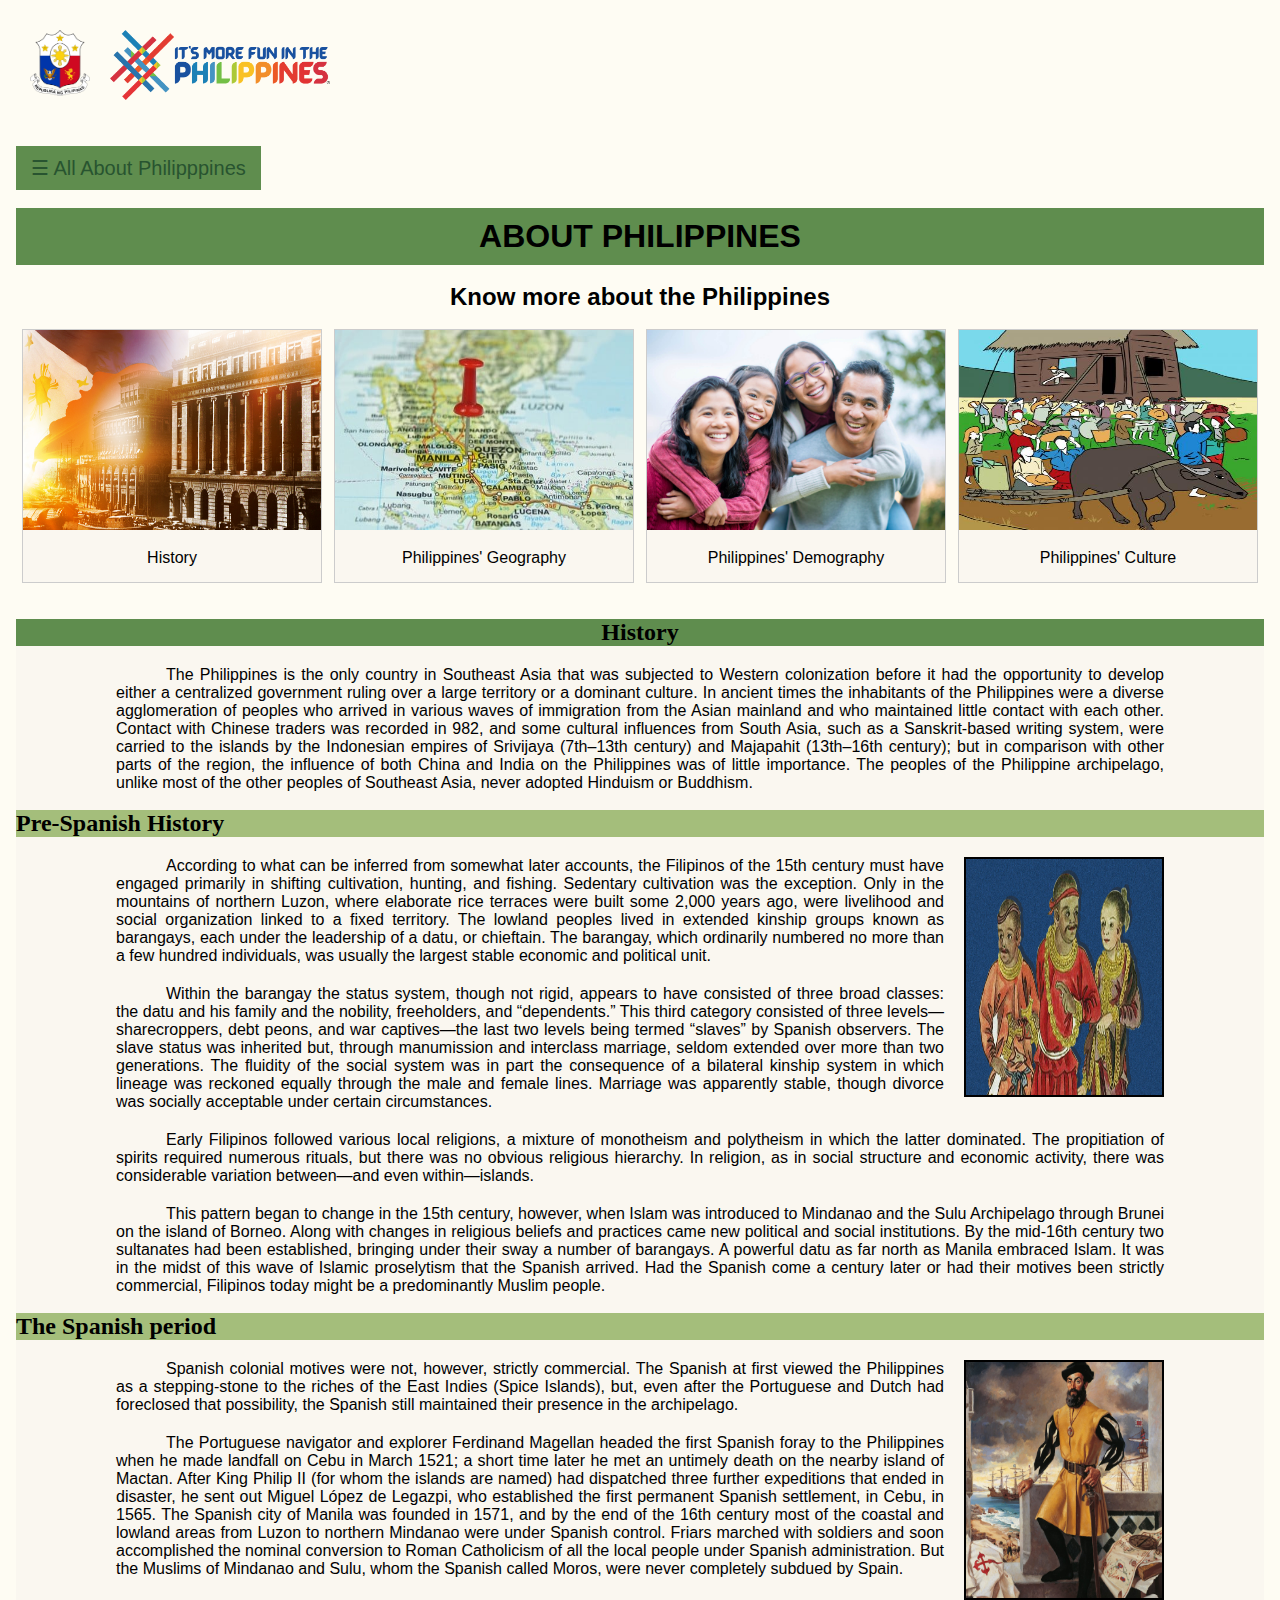
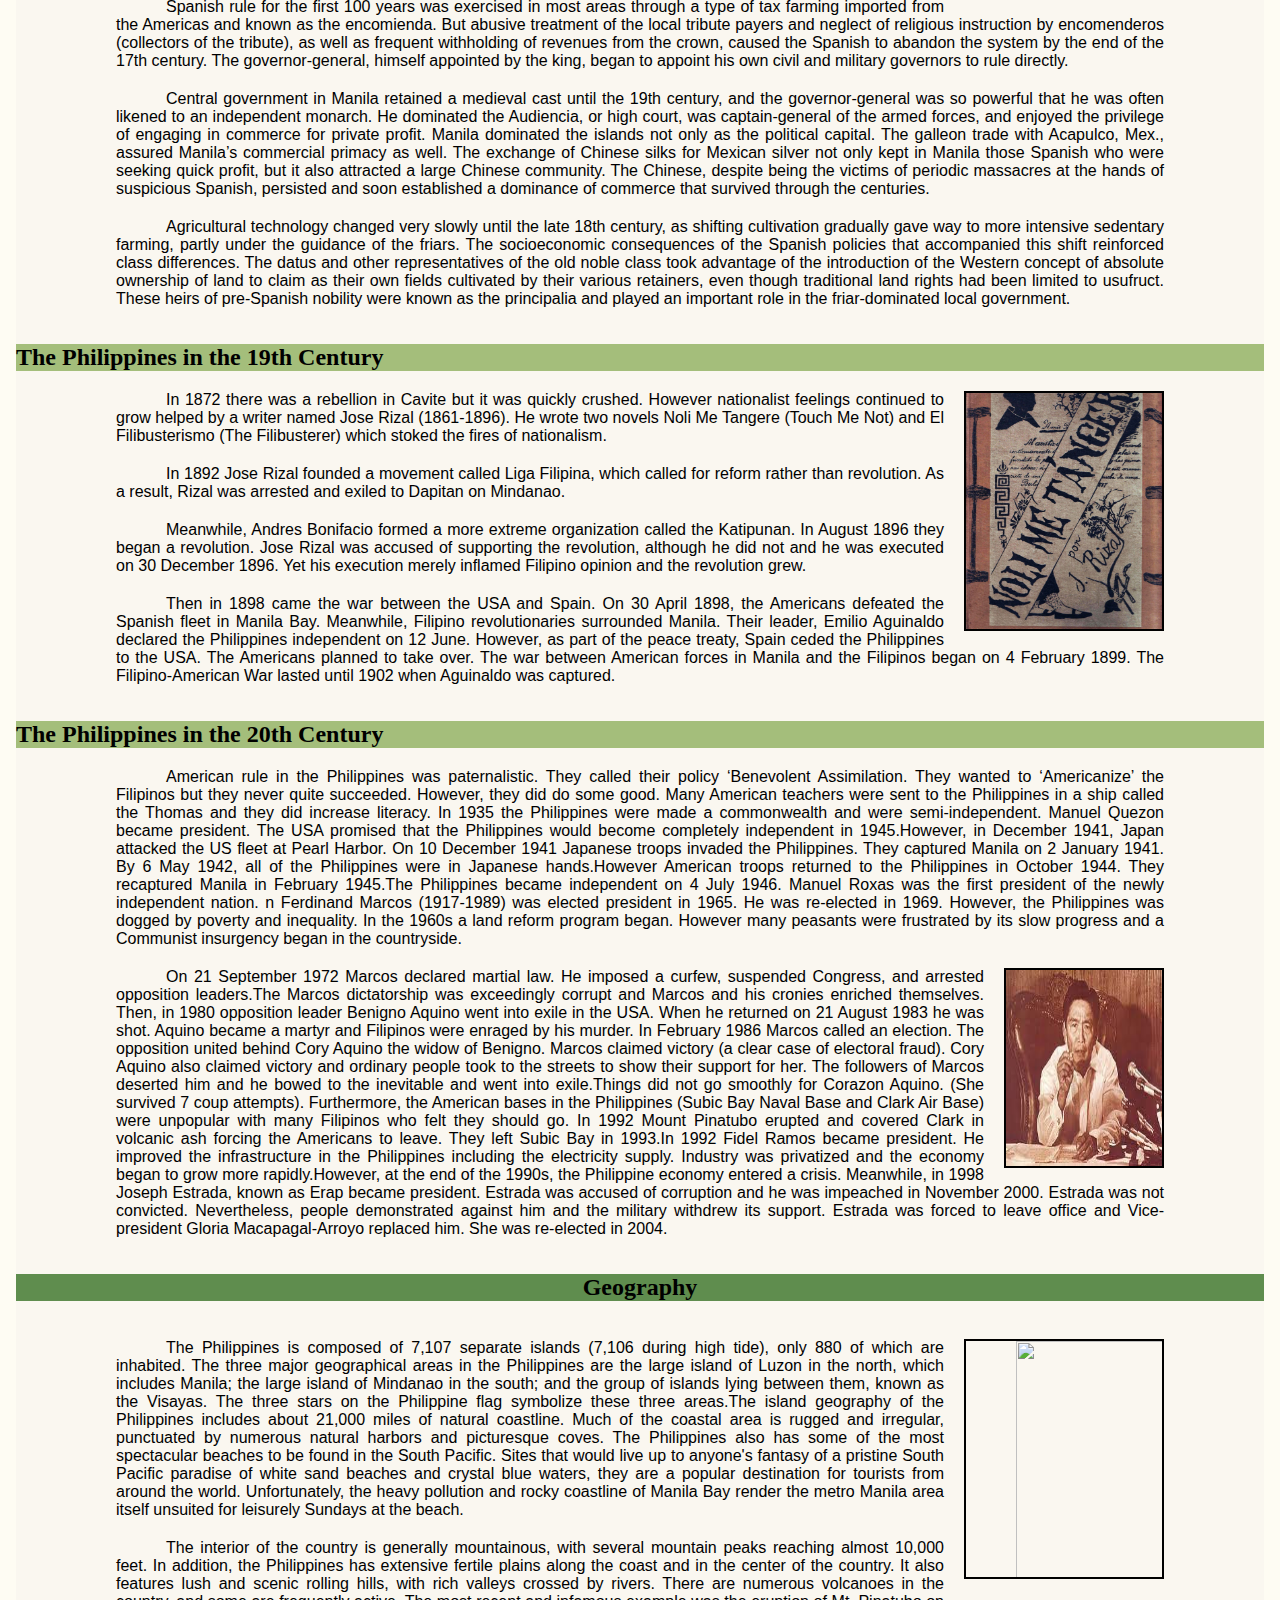
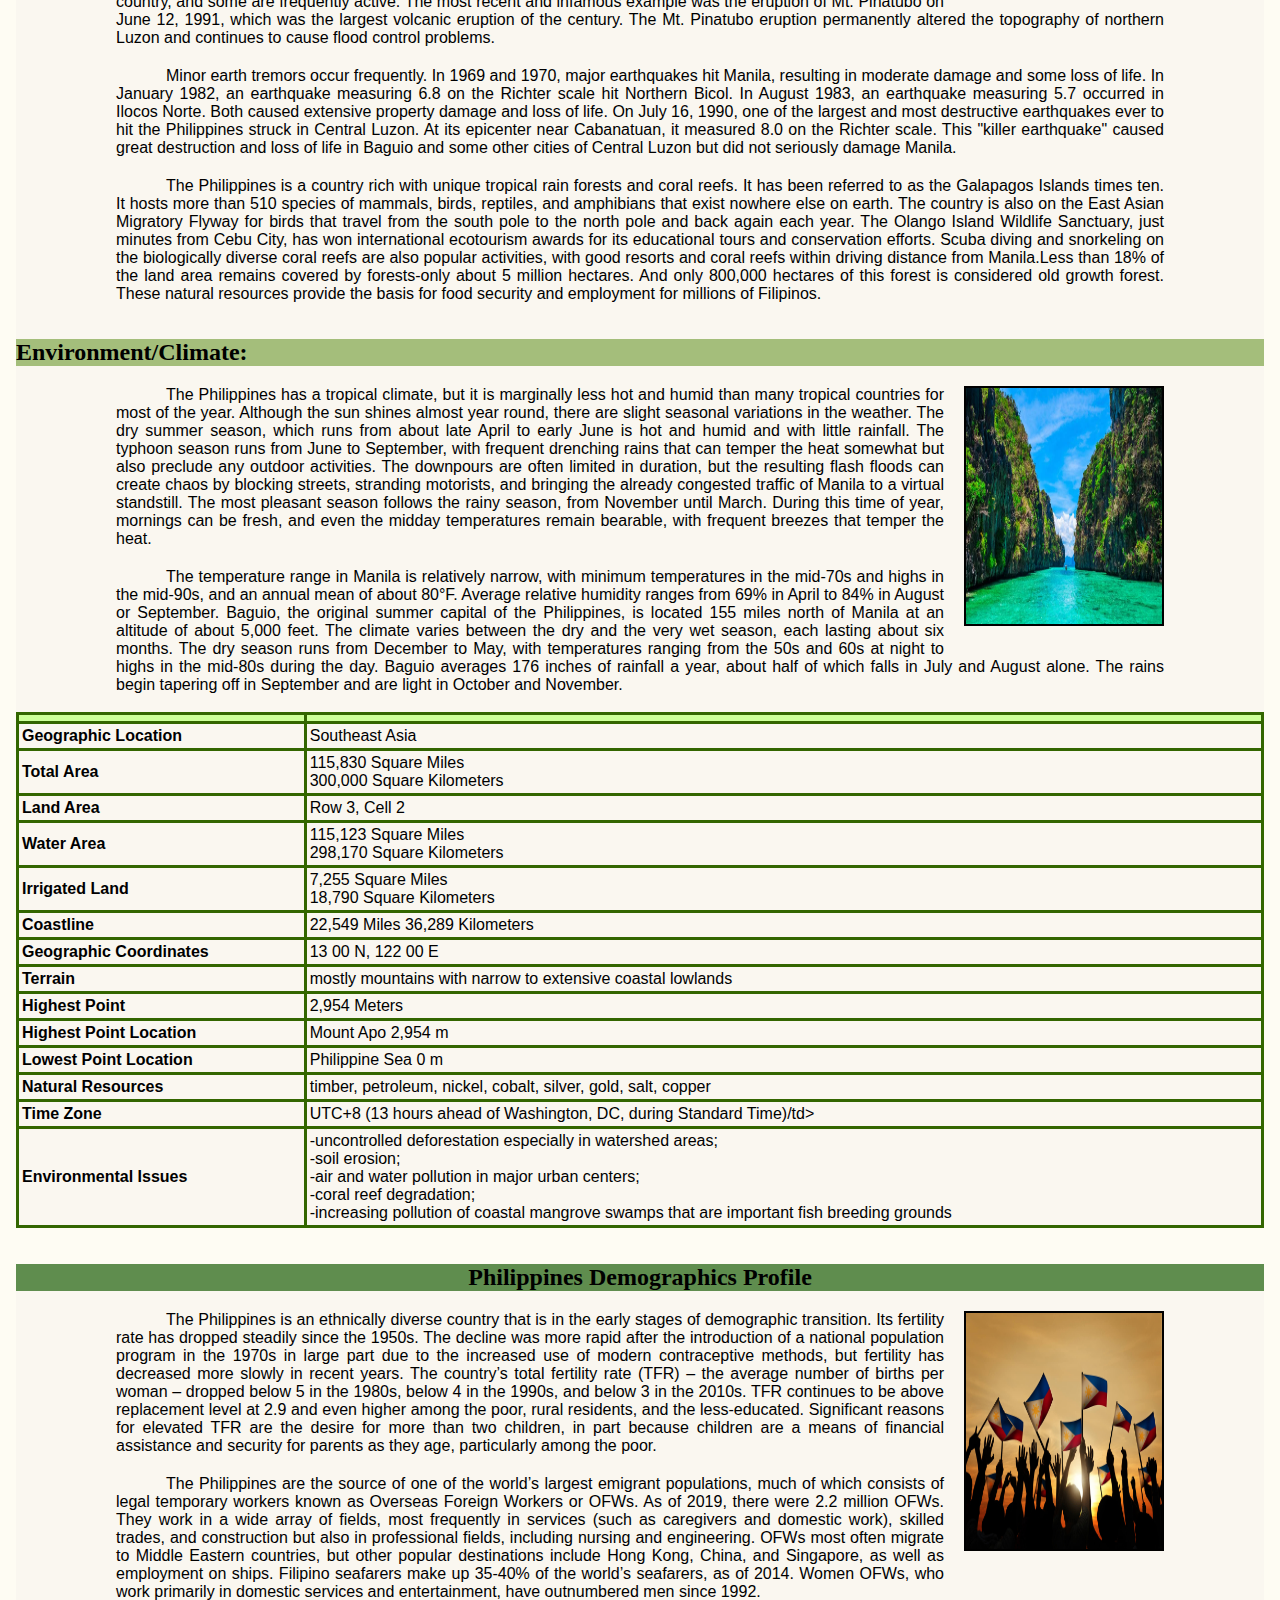
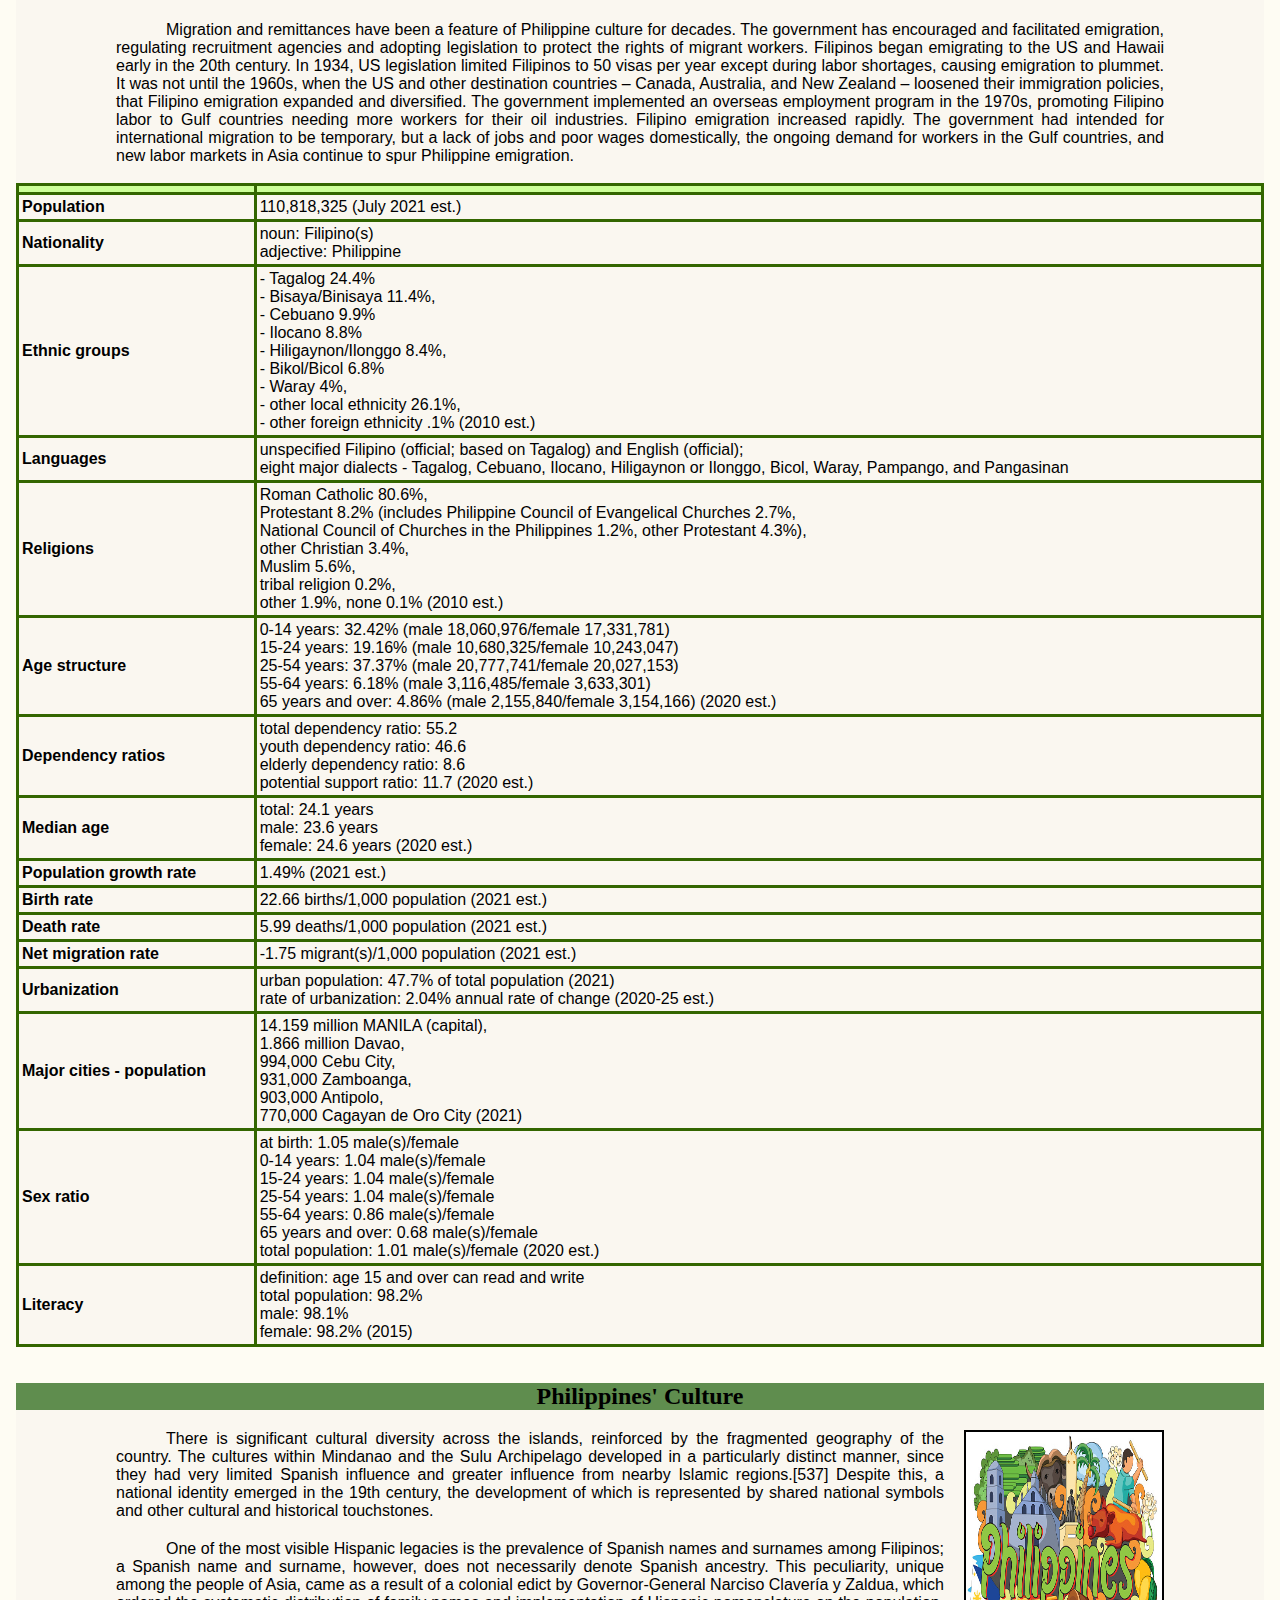
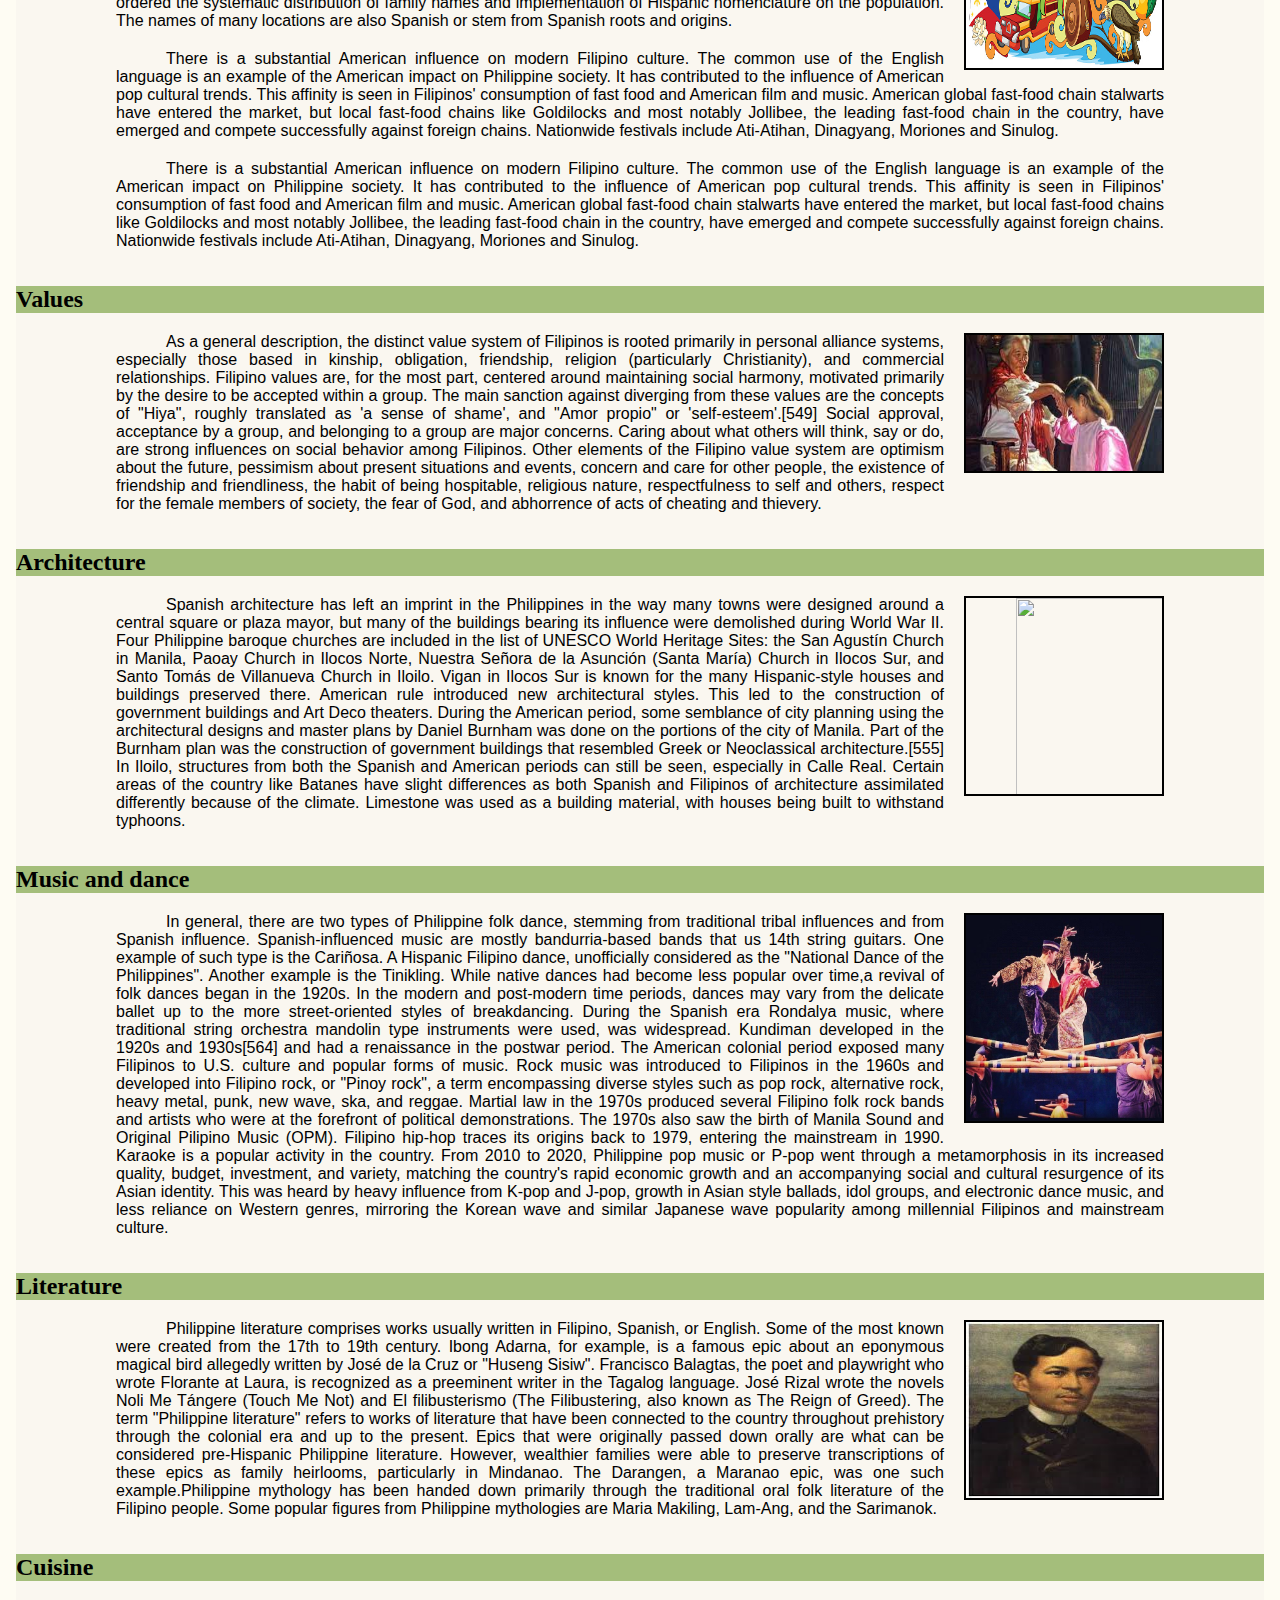
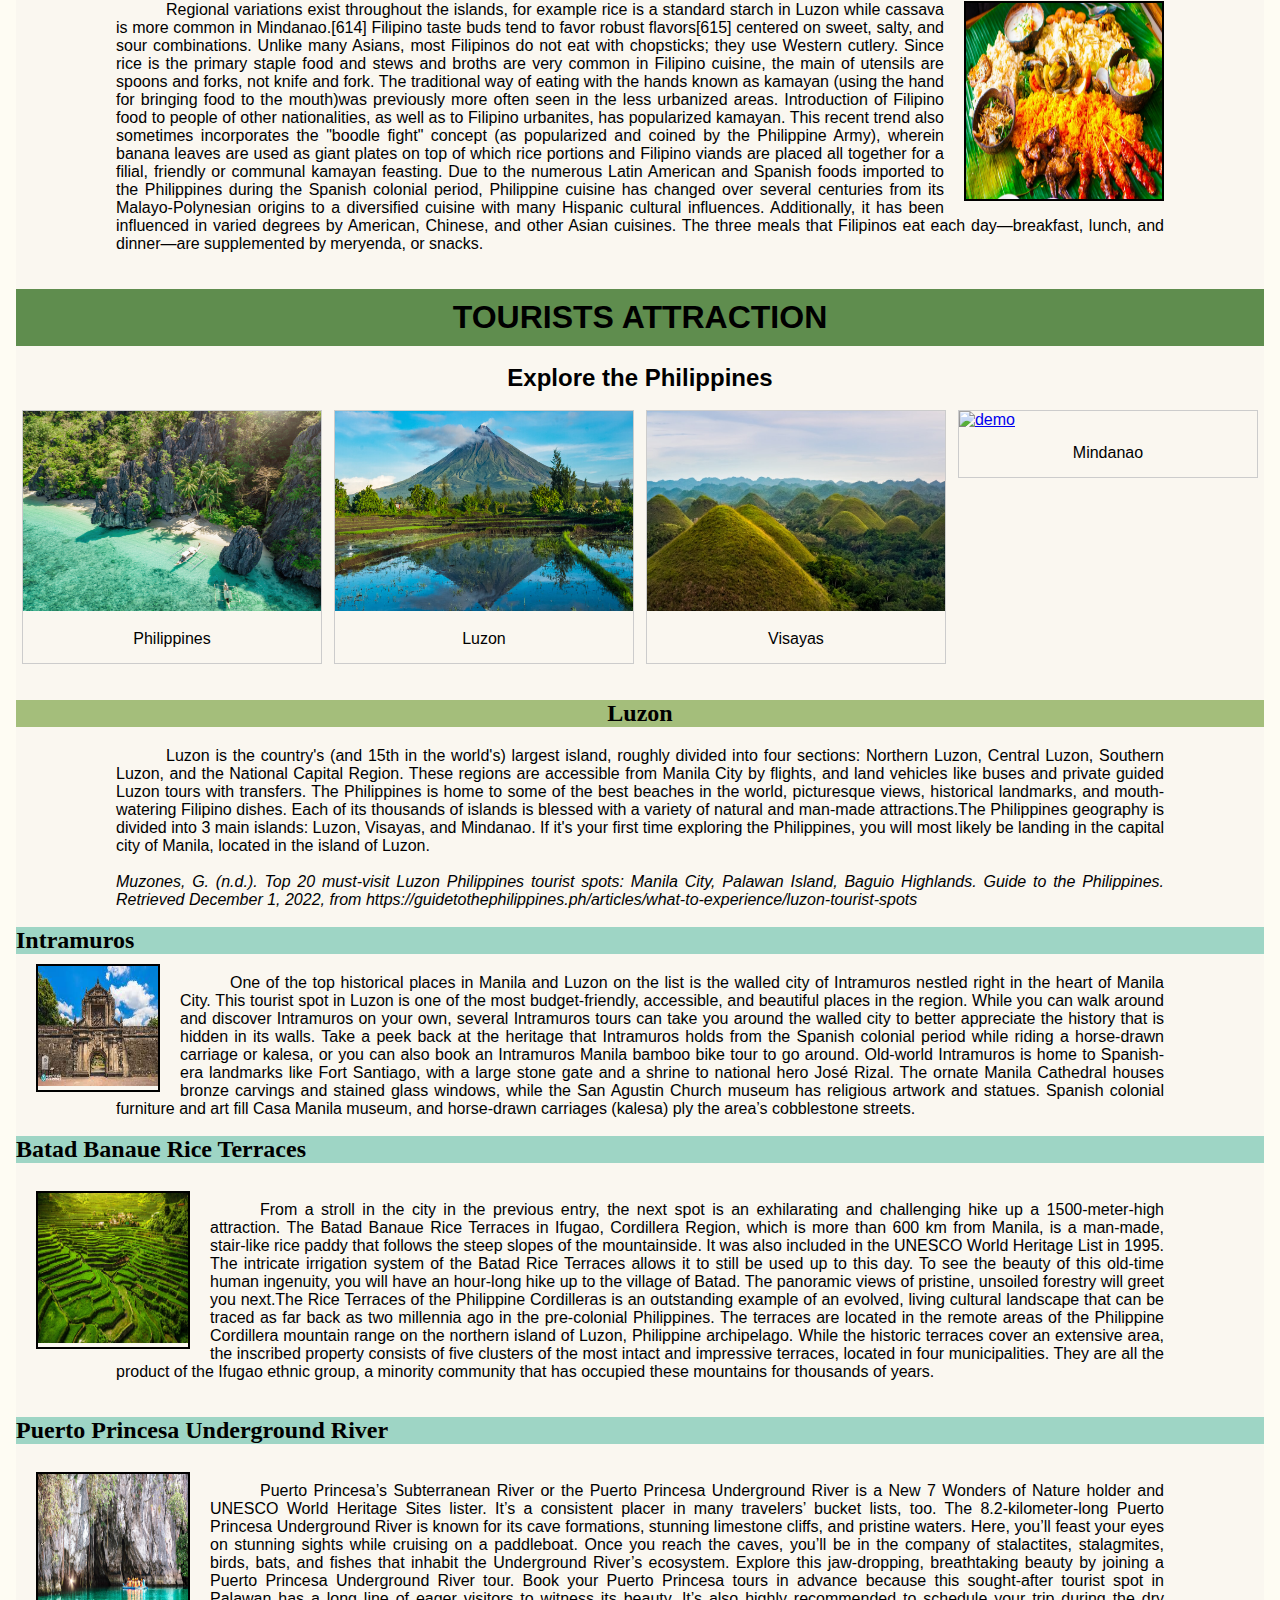
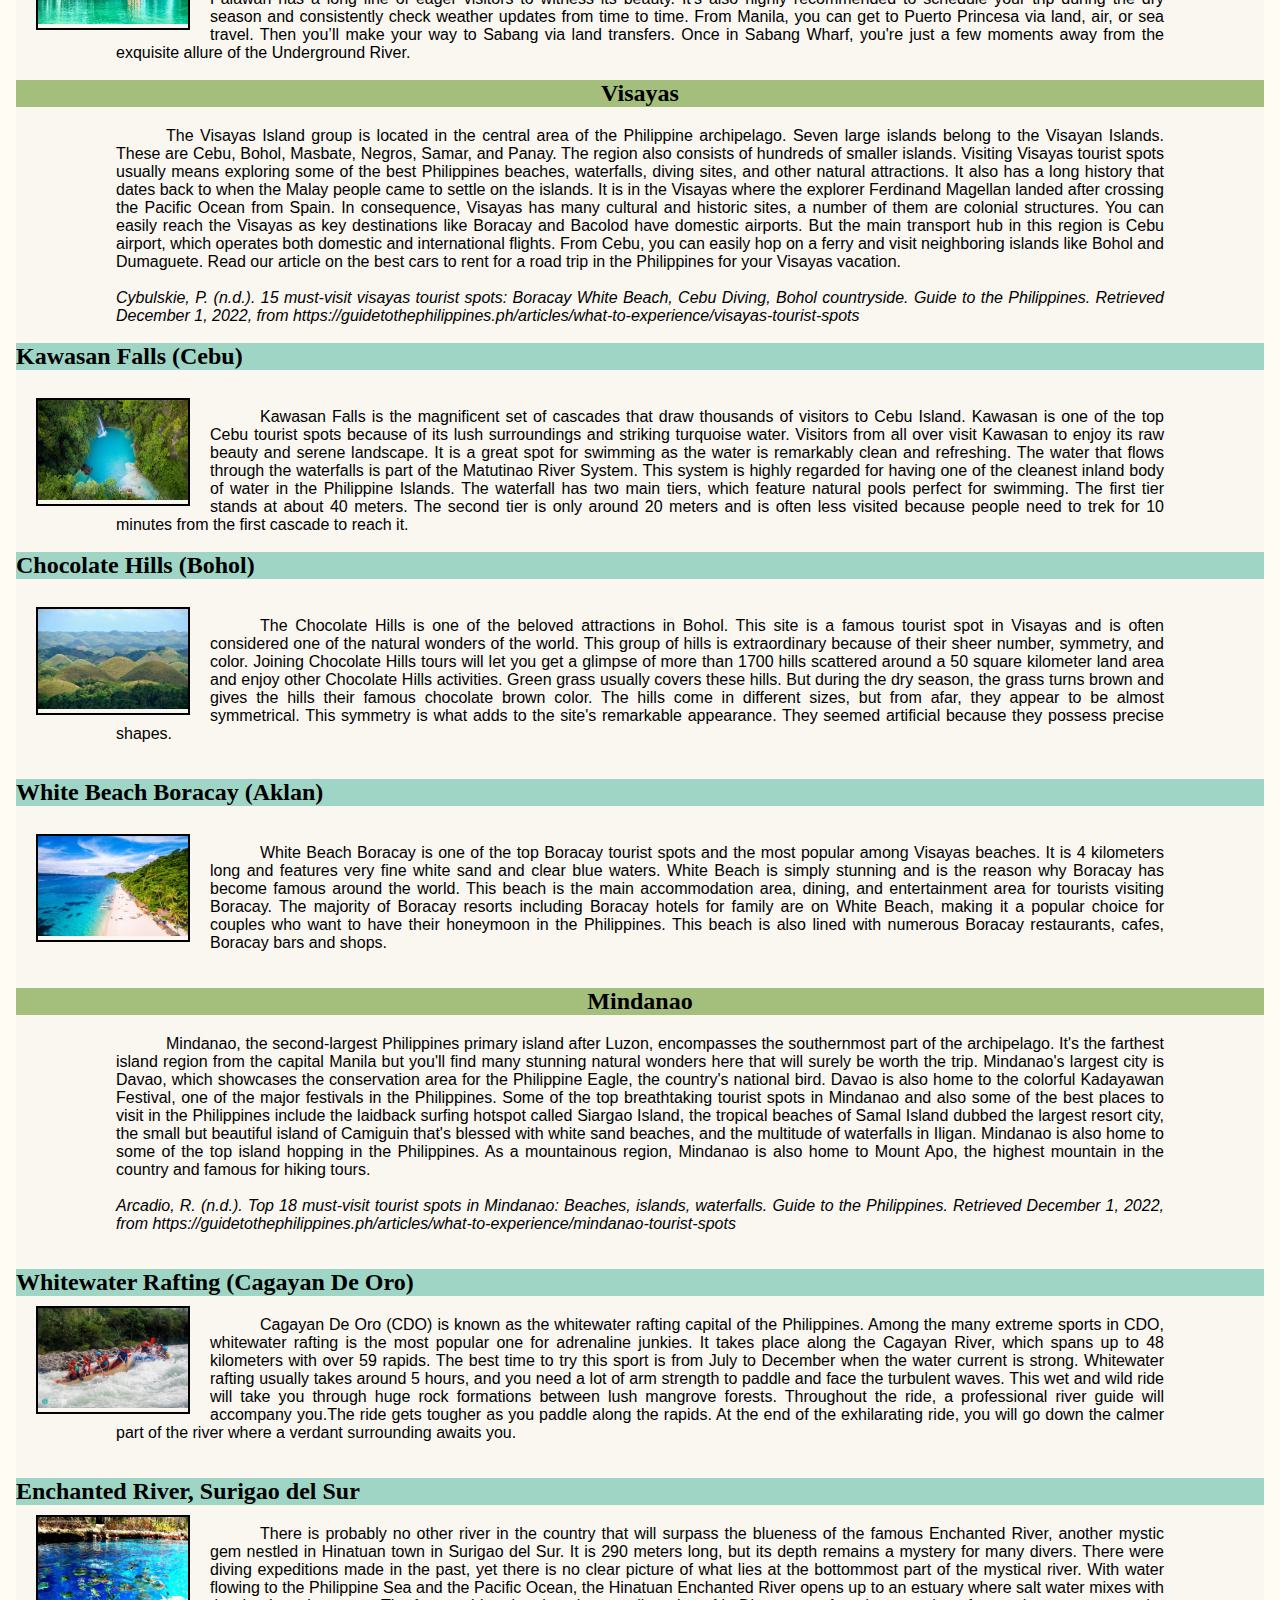
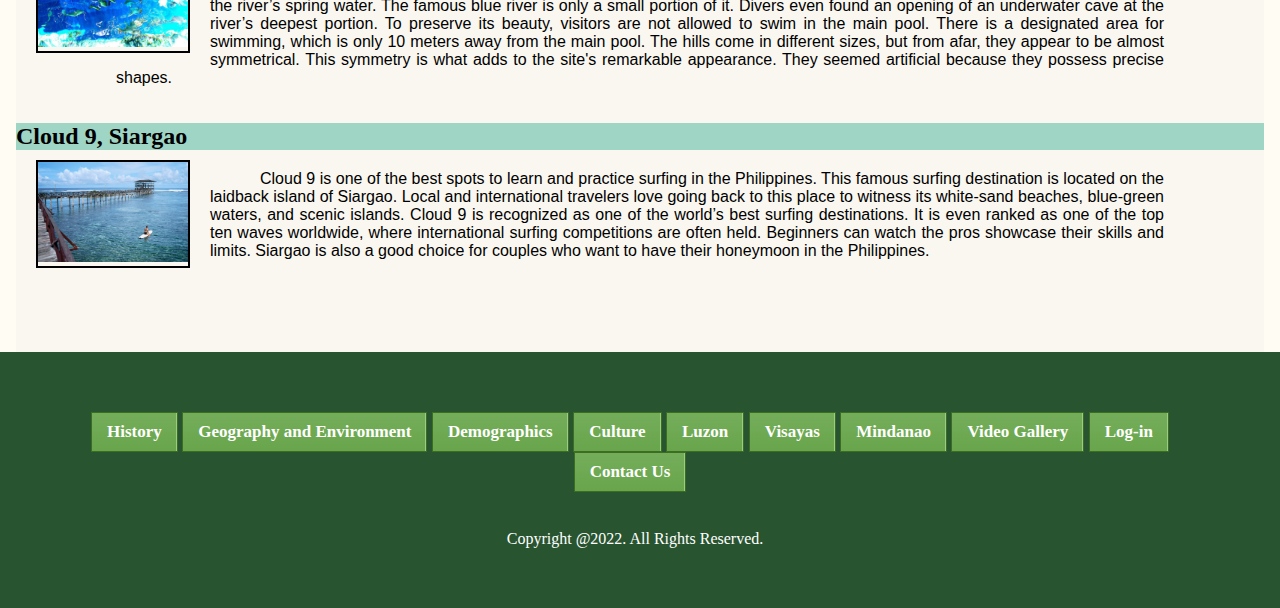
==== index.html @ 96ec1791 "Rename Home.html to index.html" ====
<!DOCTYPE html>
<html>
<head>
<meta name="viewport" content="width=device-width, initial-scale=1">
<link rel="stylesheet" href="homepage-style.css">
<link rel="stylesheet" href="https://cdnjs.cloudflare.com/ajax/libs/font-awesome/4.7.0/css/font-awesome.min.css">
<script src="https://kit.fontawesome.com/1293c23746.js" crossorigin="anonymous"></script>
<title>It's more fun in the Philippines</title>
</head>
<body>
<header>
		<img class="profile-img"src="finals/coat.png" alt="coat" style="width:80px">
		<img class= "profile-img" src="finals/fun.png" alt="fun" style="width:240px">
				<iframe src="https://free.timeanddate.com/clock/i8ltdz6u/n145/fn10/fs19/fcfff/tct/pct/ftb/bas3/bac285430/pa4/tt0/tw0/ta1/tb4" 
				frameborder="0" width="207" height="57" allowtransparency="true"></iframe>
	</header>
<div id="mySidebar" class="sidebar">
  <a href="javascript:void(0)" class="closebtn" onclick="closeNav()">×</a>
  <center><img src="finals/flagflag.png" alt="flag" style="width:150px"></img></center><br><br>
	 <center><a href="#About" class="myButton1"> <b>ABOUT PHILIPPINES</b></a><br><br></center>
     <a href="#history" ><i class="fa-regular fa-flag"></i>History</a><br><br>
	 <a href="#geography" ><i class="fa-solid fa-earth-asia"></i></i>Geography and Environment</a><br><br>
     <a href="#demographics" ><i class="fa-solid fa-person"></i></i>Demographics</a><br><br>
	 <a href="#culture"><i class="fa-solid fa-globe"></i></i>Culture</a><br><br>
	 <center><a href="#tourist"></i><b>TOURIST ATTRACTION</b></a><br><br></center>
     <a href="#luzon"><i class="fa-solid fa-map-location"></i>Luzon</a><br><br>
	 <a href="#visayas"><i class="fa-solid fa-map-location"></i>Visayas</a><br><br>
     <a href="#mindanao"><i class="fa-solid fa-map-location"></i>Mindanao</a><br><br>
	 <a href="file:///D:/SCHOOL/SCHOOL/2nd%20Year%20First%20Sem/IIT406/video%20gallery.html"><i class="fa-solid fa-photo-film"></i>VIDEO GALLERY</a><br><br>
	 <a href="file:///D:/SCHOOL/SCHOOL/2nd%20Year%20First%20Sem/IIT406/final%20proj.html"><i class="fa-solid fa-user-pen"></i></i>LOG-IN</a><br><br>
	 <a href="file:///D:/SCHOOL/SCHOOL/2nd%20Year%20First%20Sem/IIT406/ContactUSfinals.html"><i class="fa-regular fa-address-book"></i>CONTACT US</a><br><br>
</div>

<div id="main">
  <button class="openbtn" onclick="openNav()">☰ All About Philipppines</button>  <br><br>
  <section id="About">
		 <center>
			<h1>ABOUT PHILIPPINES</h1><br>
			<h2>Know more about the Philippines</h2><br>
		</center>
		<div class="responsive">
		  <div class="gallery">
			<a target="_self" href="#history">
			  <img src="finals/history.jpg" alt="history" width="600" height="400">
			</a>
			<div class="desc">History</div>
		  </div>
		</div>


		<div class="responsive">
		  <div class="gallery">
			<a target="_self" href="#geography">
			  <img src="finals/geo.jpg" alt="geo" width="600" height="400">
			</a>
			<div class="desc">Philippines' Geography</div>
		  </div>
		</div>

		<div class="responsive">
		  <div class="gallery">
			<a target="_self" href="#demographics">
			  <img src="finals/demo.jpg" alt="demo" width="600" height="400">
			</a>
			<div class="desc">Philippines' Demography</div>
		  </div>
		</div>

		<div class="responsive">
		  <div class="gallery">
			<a target="_self" href="#culture">
			  <img src="finals/culture.jpg" alt="culture" width="600" height="400">
			</a>
			<div class="desc">Philippines' Culture</div>
		  </div>
		  
		</div>
		<div class="clearfix"></div>
	</section>
	<br><br>
		<section id="history">
		<center><h2 class="title" style="font-family:Georgia";"color:black";>History</h2></center>
	<p>The Philippines is the only country in Southeast Asia that was subjected to Western colonization before it had the opportunity to 
		develop either a centralized government ruling over a large territory or a dominant culture. In ancient times the inhabitants of 
		the Philippines were a diverse agglomeration of peoples who arrived in various waves of immigration from the Asian mainland and who 
		maintained little contact with each other. Contact with Chinese traders was recorded in 982, and some cultural influences from South Asia,
		such as a Sanskrit-based writing system, were carried to the islands by the Indonesian empires of Srivijaya (7th–13th century) and 
		Majapahit (13th–16th century); but in comparison with other parts of the region, the influence of both China and India on the Philippines
		was of little importance. The peoples of the Philippine archipelago, unlike most of the other peoples of Southeast Asia, never adopted 
		Hinduism or Buddhism.</p><br>
	<h2 class="subtitle" style="font-family:Georgia";"color:black";>Pre-Spanish History</h2>
		<p><img class="par"src="finals/pre.jpg" width="200" height="240">
		According to what can be inferred from somewhat later accounts, the Filipinos of the 15th 	century must have engaged primarily in shifting
		cultivation, hunting, and fishing. Sedentary 	cultivation was the exception. Only in the mountains of northern Luzon, where 	elaborate rice 
		terraces were built some 2,000 years ago, were livelihood and social organization 	linked to a fixed territory. The lowland peoples lived in 
		extended kinship groups known 	as barangays, each under the leadership of a datu, or chieftain. The barangay, which ordinarily numbered no more 
		than a few hundred individuals, was usually the largest stable economic and political unit.</p>
	<p>Within the barangay the status system, though not rigid, appears to have consisted of three broad classes: the datu and his family and the nobility,
		freeholders, and “dependents.” This third category consisted of three levels—sharecroppers, debt peons, and war captives—the last two levels being termed 
		“slaves” by Spanish observers. The slave status was inherited but, through manumission and interclass marriage, seldom extended over more than two 
		generations. The fluidity of the social system was in part the consequence of a bilateral kinship system in which lineage was reckoned equally through 
		the male and female lines. Marriage was apparently stable, though divorce was socially acceptable under certain circumstances.</p>
	<p>Early Filipinos followed various local religions, a mixture of monotheism and polytheism in which the latter dominated. The propitiation of spirits 
		required numerous rituals, but there was no obvious religious hierarchy. In religion, as in social structure and economic activity, there was considerable 
		variation between—and even within—islands.</p>
	<p>This pattern began to change in the 15th century, however, when Islam was introduced to Mindanao and the Sulu Archipelago through Brunei on the island 
		of Borneo. Along with changes in religious beliefs and practices came new political and social institutions. By the mid-16th century two sultanates had been
		established, bringing under their sway a number of barangays. A powerful datu as far north as Manila embraced Islam. It was in the midst of this wave of 
		Islamic proselytism that the Spanish arrived. Had the Spanish come a century later or had their motives been strictly commercial, Filipinos today might 
		be a predominantly Muslim people.</p><br>
	<h2 class="subtitle" style="font-family:Georgia";"color:black";>The Spanish period</h2>
		<p><img class="par" src="finals/magellan.jpg" width="200" height="240">
		Spanish colonial motives were not, however, strictly commercial. The Spanish at first viewed the Philippines as a stepping-stone to the riches of the 
		East Indies (Spice Islands), but, even after the Portuguese and Dutch had foreclosed that possibility, the Spanish still maintained their presence 
		in the archipelago.</p>
	<p>The Portuguese navigator and explorer Ferdinand Magellan headed the first Spanish foray to the Philippines when he made landfall on Cebu in March 1521;
		a short time later he met an untimely death on the nearby island of Mactan. After King Philip II (for whom the islands are named) had dispatched three further 
		expeditions that ended in disaster, he sent out Miguel López de Legazpi, who established the first permanent Spanish settlement, in Cebu, in 1565. The Spanish 
		city of Manila was founded in 1571, and by the end of the 16th century most of the coastal and lowland areas from Luzon to northern Mindanao were under Spanish 
		control. Friars marched with soldiers and soon accomplished the nominal conversion to Roman Catholicism of all the local people under Spanish administration. 
		But the Muslims of Mindanao and Sulu, whom the Spanish called Moros, were never completely subdued by Spain.</p>
	<p>Spanish rule for the first 100 years was exercised in most areas through a type of tax farming imported from the Americas and known as the encomienda. But 
		abusive treatment of the local tribute payers and neglect of religious instruction by encomenderos (collectors of the tribute), as well as frequent withholding 
		of revenues from the crown, caused the Spanish to abandon the system by the end of the 17th century. The governor-general, himself appointed by the king, began 
		to appoint his own civil and military governors to rule directly.</p>
	<p>Central government in Manila retained a medieval cast until the 19th century, and the governor-general was so powerful that he was often likened to an independent
		monarch. He dominated the Audiencia, or high court, was captain-general of the armed forces, and enjoyed the privilege of engaging in commerce for private profit.
		Manila dominated the islands not only as the political capital. The galleon trade with Acapulco, Mex., assured Manila’s commercial primacy as well. The exchange of 
		Chinese silks for Mexican silver not only kept in Manila those Spanish who were seeking quick profit, but it also attracted a large Chinese community. The Chinese, 
		despite being the victims of periodic massacres at the hands of suspicious Spanish, persisted and soon established a dominance of commerce that survived through the
		centuries.</p>
	<p>Agricultural technology changed very slowly until the late 18th century, as shifting cultivation gradually gave way to more intensive sedentary farming, partly under 
		the guidance of the friars. The socioeconomic consequences of the Spanish policies that accompanied this shift reinforced class differences. The datus and other representatives
		of the old noble class took advantage of the introduction of the Western concept of absolute ownership of land to claim as their own fields cultivated by their various retainers, 
		even though traditional land rights had been limited to usufruct. These heirs of pre-Spanish nobility were known as the principalia and played an important role in the 
		friar-dominated local government.</p><br><br>
	<h2 class="subtitle" style="font-family:Georgia";"color:black";>The Philippines in the 19th Century</h2>
	<p><img class="par" src="finals/noli.jpg" width="200" height="240">
		In 1872 there was a rebellion in Cavite but it was quickly crushed. However nationalist feelings continued to grow helped by a writer named Jose Rizal (1861-1896). 
		He wrote two novels Noli Me Tangere (Touch Me Not) and El Filibusterismo (The Filibusterer) which stoked the fires of nationalism.</p>
	<p>In 1892 Jose Rizal founded a movement called Liga Filipina, which called for reform rather than revolution. As a result, Rizal was arrested and exiled to 
		Dapitan on Mindanao.</p>
		<p>Meanwhile, Andres Bonifacio formed a more extreme organization called the Katipunan. In August 1896 they began a revolution. Jose Rizal was accused of supporting the revolution, 
		although he did not and he was executed on 30 December 1896. Yet his execution merely inflamed Filipino opinion and the revolution grew.</p>
	<p>Then in 1898 came the war between the USA and Spain. On 30 April 1898, the Americans defeated the Spanish fleet in Manila Bay. Meanwhile, Filipino revolutionaries surrounded Manila.
		Their leader, Emilio Aguinaldo declared the Philippines independent on 12 June. However, as part of the peace treaty, Spain ceded the Philippines to the USA. The Americans planned to take over.
		The war between American forces in Manila and the Filipinos began on 4 February 1899. The Filipino-American War lasted until 1902 when Aguinaldo was captured.</p><br><br>
	<h2 class="subtitle"style="font-family:Georgia";"color:black";>The Philippines in the 20th Century</h2>
	<p>American rule in the Philippines was paternalistic. They called their policy ‘Benevolent Assimilation. They wanted to ‘Americanize’ the Filipinos but they never quite succeeded. 
		   However, they did do some good. Many American teachers were sent to the Philippines in a ship called the Thomas and they did increase literacy.
		   In 1935 the Philippines were made a commonwealth and were semi-independent. Manuel Quezon became president. The USA promised that the Philippines would become completely independent in 1945.However, in December 1941,
		   Japan attacked the US fleet at Pearl Harbor. On 10 December 1941 Japanese troops invaded the Philippines. They captured Manila on 2 January 1941. By 6 May 1942,
		all of the Philippines were in Japanese hands.However American troops returned to the Philippines in October 1944. They recaptured Manila in February 1945.The Philippines became independent on 
		4 July 1946. Manuel Roxas was the first president of the newly independent nation. n Ferdinand Marcos (1917-1989) was elected president in 1965. He was re-elected in 1969. However, the Philippines 
		was dogged by poverty and inequality. In the 1960s a land reform program began. However many peasants were frustrated by its slow progress and a Communist insurgency began in the countryside.</p>
	<p><img class="par" src="finals/marcos.jpg" width="160" height="200">
		On 21 September 1972 Marcos declared martial law. He imposed a curfew, suspended Congress, and arrested opposition leaders.The Marcos dictatorship was exceedingly corrupt and Marcos 
		and his cronies enriched themselves. Then, in 1980 opposition leader Benigno Aquino went into exile in the USA. When he returned on 21 August 1983 he was shot. Aquino became a martyr
		and Filipinos were enraged by his murder. In February 1986 Marcos called an election. The opposition united behind Cory Aquino the widow of Benigno. Marcos claimed victory (a clear case of electoral fraud).
		Cory Aquino also claimed victory and ordinary people took to the streets to show their support for her. The followers of Marcos deserted him and he bowed to the inevitable and went into exile.Things did not
		go smoothly for Corazon Aquino. (She survived 7 coup attempts). Furthermore, the American bases in the Philippines (Subic Bay Naval Base and Clark Air Base) were unpopular with many Filipinos who felt they 
		should go. In 1992 Mount Pinatubo erupted and covered Clark in volcanic ash forcing the Americans to leave. They left Subic Bay in 1993.In 1992 Fidel Ramos became president. He improved the infrastructure
		in the Philippines including the electricity supply. Industry was privatized and the economy began to grow more rapidly.However, at the end of the 1990s, the Philippine economy entered a crisis. Meanwhile, in 1998 Joseph Estrada, known as Erap became president. Estrada was accused of corruption and he was impeached 
		in November 2000. Estrada was not convicted. Nevertheless, people demonstrated against him and the military withdrew its support. Estrada was forced to leave office and Vice-president Gloria Macapagal-Arroyo
		replaced him. She was re-elected in 2004.</p><br><br>
	</section>
	
	<section id="geography">
		<center><h2 class="title" style="font-family:Georgia";"color:black";>Geography</h2></center><br>
		<p><img class="par" src="finals/phmap.jpg" width="200" height="240">
		The Philippines is composed of 7,107 separate islands (7,106 during high tide), only 880 of which are inhabited. The three major 
		geographical areas in the Philippines are the large island of Luzon in the north, which includes Manila; the large island of Mindanao
		in the south; and the group of islands lying between them, known as the Visayas. The three stars on the Philippine flag symbolize these 
		three areas.The island geography of the Philippines includes about 21,000 miles of natural coastline. Much of the coastal area is rugged
		and irregular, punctuated by numerous natural harbors and picturesque coves. The Philippines also has some of the most spectacular beaches
		to be found in the South Pacific. Sites that would live up to anyone's fantasy of a pristine South Pacific paradise of white sand beaches and 
		crystal blue waters, they are a popular destination for tourists from around the world. Unfortunately, the heavy pollution and rocky coastline 
		of Manila Bay render the metro Manila area itself unsuited for leisurely Sundays at the beach.</p>
	<p>The interior of the country is generally mountainous, with several mountain peaks reaching almost 10,000 feet. In addition, the Philippines has
		extensive fertile plains along the coast and in the center of the country. It also features lush and scenic rolling hills, with rich valleys 
		crossed by rivers. There are numerous volcanoes in the country, and some are frequently active. The most recent and infamous example was the 
		eruption of Mt. Pinatubo on June 12, 1991, which was the largest volcanic eruption of the century. The Mt. Pinatubo eruption permanently altered 
		the topography of northern Luzon and continues to cause flood control problems.</p>
	<p>Minor earth tremors occur frequently. In 1969 and 1970, major earthquakes hit Manila, resulting in moderate damage and some loss of life. In January 1982,
		an earthquake measuring 6.8 on the Richter scale hit Northern Bicol. In August 1983, an earthquake measuring 5.7 occurred in Ilocos Norte. Both caused extensive 
		property damage and loss of life. On July 16, 1990, one of the largest and most destructive earthquakes ever to hit the Philippines struck in Central Luzon.
		At its epicenter near Cabanatuan, it measured 8.0 on the Richter scale. This "killer earthquake" caused great destruction and loss of life in Baguio and some 
		other cities of Central Luzon but did not seriously damage Manila.</p>
	<p>The Philippines is a country rich with unique tropical rain forests and coral reefs. It has been referred to as the Galapagos Islands times ten. It hosts more 
		than 510 species of mammals, birds, reptiles, and amphibians that exist nowhere else on earth. The country is also on the East Asian Migratory Flyway for birds 
		that travel from the south pole to the north pole and back again each year. The Olango Island Wildlife Sanctuary, just minutes from Cebu City, has won international 
		ecotourism awards for its educational tours and conservation efforts. Scuba diving and snorkeling on the biologically diverse coral reefs are also popular activities,
		with good resorts and coral reefs within driving distance from Manila.Less than 18% of the land area remains covered by forests-only about 5 million hectares.
		And only 800,000 hectares of this forest is considered old growth forest. These natural resources provide the basis for food security and employment for millions of 
		Filipinos.</p><br><br>
	<h2 class="subtitle" style="font-family:Georgia";"color:black";  "overflow-x: hidden";>Environment/Climate:</h2>
	<p><img class="par" src="finals/envi.jpg" width="200" height="240">
		The Philippines has a tropical climate, but it is marginally less hot and humid than many tropical countries for most of the year. Although the sun shines almost year 
		round, there are slight seasonal variations in the weather. The dry summer season, which runs from about late April to early June is hot and humid and with little 
		rainfall. The typhoon season runs from June to September, with frequent drenching rains that can temper the heat somewhat but also preclude any outdoor activities.
		The downpours are often limited in duration, but the resulting flash floods can create chaos by blocking streets, stranding motorists, and bringing the already 
		congested traffic of Manila to a virtual standstill. The most pleasant season follows the rainy season, from November until March. During this time of year, mornings
		can be fresh, and even the midday temperatures remain bearable, with frequent breezes that temper the heat.</p>
	<p>The temperature range in Manila is relatively narrow, with minimum temperatures in the mid-70s and highs in the mid-90s, and an annual mean of about 80°F. Average 
		relative humidity ranges from 69% in April to 84% in August or September. Baguio, the original summer capital of the Philippines, is located 155 miles north of Manila 
		at an altitude of about 5,000 feet. The climate varies between the dry and the very wet season, each lasting about six months. The dry season runs from December to May,
		with temperatures ranging from the 50s and 60s at night to highs in the mid-80s during the day. Baguio averages 176 inches of rainfall a year, about half of which falls 
		in July and August alone. The rains begin tapering off in September and are light in October and November. </p><br>
		
		<table class="GeneratedTable">
			<thead>
				<tr>
					<th></th>
					<th></th>
				</tr>
			</thead>
			<tbody>
				<tr>
					<td><b>Geographic Location</b></td>
					<td>Southeast Asia</td>
				</tr>
				<tr>
					<td><b>Total Area</b></td>
					<td>115,830 Square Miles<br>
						300,000 Square Kilometers</td>
				</tr>
				<tr>
					<td><b>Land Area</b></td>
					<td>Row 3, Cell 2</td>
				</tr>
				<tr>
					<td><b>Water Area</b></td>
					<td>115,123 Square Miles<br>
						298,170 Square Kilometers</td>
				</tr>
				<tr>
					<td><b>Irrigated Land</b></td>
					<td>7,255 Square Miles<br>
						18,790 Square Kilometers</td>
				</tr>
				<tr>
					<td><b>Coastline</b></td>
					<td>22,549 Miles
						36,289 Kilometers</td>
				</tr>
				<tr>
					<td><b>Geographic Coordinates</b></td>
					<td>13 00 N, 122 00 E</td>
				</tr>
				<tr>
					<td><b>Terrain</b></td>
					<td>mostly mountains with narrow to extensive coastal lowlands</td>
				</tr>
				<tr>
					<td><b>Highest Point</b></td>
					<td>2,954 Meters</td>
				</tr>
				<tr>
					<td><b>Highest Point Location</b></td>
				<td>Mount Apo 2,954 m</td>
				</tr>
				<tr>
					<td><b>Lowest Point Location</b></td>
					<td>Philippine Sea 0 m</td>
				</tr>
				<tr>
					<td><b>Natural Resources</b></td>
					<td>timber, petroleum, nickel, cobalt, silver, gold, salt, copper</td>
				</tr>
				<tr>
					<td><b>Time Zone</b></td>
					<td>UTC+8 (13 hours ahead of Washington, DC, during Standard Time)/td>
				</tr>
				<tr>
					<td><b>Environmental Issues</b></td>
					<td>-uncontrolled deforestation especially in watershed areas;<br> -soil erosion;<br> 
						-air and water pollution in major urban centers; <br>-coral reef degradation;<br>-increasing pollution 
					of coastal mangrove swamps that are important fish breeding grounds</td>
					</tr>
			</tbody>
		</table>
		
	</section>
		<br><br>
	<section id="demographics">
	
		<center><h2 class="title" style="font-family:Georgia";"color:black";>Philippines Demographics Profile</h2></center>
	<p><img class="par" src="finals/demographics.jpg" width="200" height="240">
		The Philippines is an ethnically diverse country that is in the early stages of demographic transition.  Its fertility rate has dropped 
		steadily since the 1950s.  The decline was more rapid after the introduction of a national population program in the 1970s in large part due
		to the increased use of modern contraceptive methods, but fertility has decreased more slowly in recent years.  The country’s total fertility rate (TFR) 
		– the average number of births per woman – dropped below 5 in the 1980s, below 4 in the 1990s, and below 3 in the 2010s. 
		TFR continues to be above replacement level at 2.9 and even higher among the poor, rural residents, and the less-educated. 
		Significant reasons for elevated TFR are the desire for more than two children, in part because children are a means of financial
		assistance and security for parents as they age, particularly among the poor.</p>
	<p>The Philippines are the source of one of the world’s largest emigrant populations, much of which consists of legal temporary workers known as Overseas
		Foreign Workers or OFWs.  As of 2019, there were 2.2 million OFWs.  They work in a wide array of fields, most frequently in services 
		(such as caregivers and domestic work), skilled trades, and construction but also in professional fields, including nursing and engineering. 
		OFWs most often migrate to Middle Eastern countries, but other popular destinations include Hong Kong, China, and Singapore, as well as employment on ships. 
		Filipino seafarers make up 35-40% of the world’s seafarers, as of 2014.   Women OFWs, who work primarily in domestic services and entertainment, 
		have outnumbered men since 1992. </p>
	<p>Migration and remittances have been a feature of Philippine culture for decades.  The government has encouraged and facilitated emigration, regulating recruitment 
		agencies and adopting legislation to protect the rights of migrant workers.  Filipinos began emigrating to the US and Hawaii early in the 20th century.  In 1934, 
		US legislation limited Filipinos to 50 visas per year except during labor shortages, causing emigration to plummet.  It was not until the 1960s, when the US and other
		destination countries – Canada, Australia, and New Zealand – loosened their immigration policies, that Filipino emigration expanded and diversified.  The government 
		implemented an overseas employment program in the 1970s, promoting Filipino labor to Gulf countries needing more workers for their oil industries.  Filipino emigration 
		increased rapidly.  The government had intended for international migration to be temporary, but a lack of jobs and poor wages domestically, the ongoing demand for 
		workers in the Gulf countries, and new labor markets in Asia continue to spur Philippine emigration. </p><br>
		<center>
		<table class="GeneratedTable">
			<thead>
				<tr>
					<th></th>
					<th></th>
				</tr>
			</thead>
			<tbody>
				<tr>
					<td><b>Population</b></td>
					<td>110,818,325 (July 2021 est.)</td>
				</tr>
				<tr>
					<td><b>Nationality</b></td>
					<td>noun: Filipino(s)<br>
					adjective: Philippine</td>
				</tr>
				<tr>
					<td><b>Ethnic groups</b></td>
					<td>- Tagalog 24.4%<br>
						- Bisaya/Binisaya 11.4%,<br> 
						- Cebuano 9.9%<br>
						- Ilocano 8.8%<br>
						- Hiligaynon/Ilonggo 8.4%, <br>
						- Bikol/Bicol 6.8% <br>
						- Waray 4%, <br>
						- other local ethnicity 26.1%,<br>
						- other foreign ethnicity .1% (2010 est.)</td>
				</tr>
				<tr>
					<td><b>Languages</b></td>
						<td>unspecified Filipino (official; based on Tagalog) and English (official); <br>
						eight major dialects - Tagalog, Cebuano, Ilocano, Hiligaynon or Ilonggo, Bicol, Waray, Pampango, and Pangasinan</td>
				</tr>
				<tr>
					<td><b>Religions</b></td>
					<td>Roman Catholic 80.6%, <br>
						Protestant 8.2% (includes Philippine Council of Evangelical Churches 2.7%, <br>
						National Council of Churches in the Philippines 1.2%, other Protestant 4.3%),<br> 
						other Christian 3.4%, <br>
						Muslim 5.6%, <br>
						tribal religion 0.2%, <br>
						other 1.9%, none 0.1% (2010 est.)<br></td>
				</tr>
				<tr>
					<td><b>Age structure</b></td>
					<td>0-14 years: 32.42% (male 18,060,976/female 17,331,781)<br>
					15-24 years: 19.16% (male 10,680,325/female 10,243,047)<br>
					25-54 years: 37.37% (male 20,777,741/female 20,027,153)<br>
					55-64 years: 6.18% (male 3,116,485/female 3,633,301)<br>
					65 years and over: 4.86% (male 2,155,840/female 3,154,166) (2020 est.)<br></td>
				</tr>
				<tr>
					<td><b>Dependency ratios</b></td>
					<td>total dependency ratio: 55.2<br>
						youth dependency ratio: 46.6<br>
						elderly dependency ratio: 8.6<br>
						potential support ratio: 11.7 (2020 est.)</td>
				</tr>
				<tr>
					<td><b>Median age</b></td>
					<td>total: 24.1 years<br>
						male: 23.6 years<br>
						female: 24.6 years (2020 est.)</td>
				</tr>
				<tr>
					<td><b>Population growth rate</b></td>
					<td>1.49% (2021 est.)</td>
				</tr>
				<tr>
					<td><b>Birth rate</b></td>
					<td>22.66 births/1,000 population (2021 est.)</td>
				</tr>
				<tr>
					<td><b>Death rate</b></td>
					<td>5.99 deaths/1,000 population (2021 est.)</td>
				</tr>
				<tr>
					<td><b>Net migration rate</b></td>
					<td>-1.75 migrant(s)/1,000 population (2021 est.)</td>
				</tr>
				<tr>
					<td><b>Urbanization</b></td>
					<td>urban population: 47.7% of total population (2021)<br>
						rate of urbanization: 2.04% annual rate of change (2020-25 est.)</td>
				</tr>
				<tr>
				<td><b>Major cities - population</b></td>
				<td>14.159 million MANILA (capital), <br>
					1.866 million Davao, <br>
					994,000 Cebu City,<br>
					931,000 Zamboanga, <br>
					903,000 Antipolo,<br>
					770,000 Cagayan de Oro City (2021)</td>
				</tr>
				<tr>
					<td><b>Sex ratio</b></td>
					<td>at birth: 1.05 male(s)/female<br>
						0-14 years: 1.04 male(s)/female<br>
						15-24 years: 1.04 male(s)/female<br>
						25-54 years: 1.04 male(s)/female<br>
						55-64 years: 0.86 male(s)/female<br>
						65 years and over: 0.68 male(s)/female<br>
					total population: 1.01 male(s)/female (2020 est.)</td>
				</tr>
				<tr>
					<td><b>Literacy</b></td>
					<td>definition: age 15 and over can read and write<br>
						total population: 98.2%<br>
						male: 98.1%<br>
						female: 98.2% (2015)</td>
				</tr>
			</tbody>
		</table>
		</center>
	</section >
	<br><br>
	<section id="culture">
		<center><h2 class="title"style="font-family:Georgia";"color:black";>Philippines' Culture</h2></center>
	<p><img class="par" src="finals/cultureph.jpg" width="200" height="240">
		There is significant cultural diversity across the islands, reinforced by the fragmented geography of the country.
		The cultures within Mindanao and the Sulu Archipelago developed in a particularly distinct manner, since they had very
		limited Spanish influence and greater influence from nearby Islamic regions.[537] Despite this, a national identity emerged
		in the 19th century, the development of which is represented by shared national symbols and other cultural and historical 
		touchstones.</p>
	<p>One of the most visible Hispanic legacies is the prevalence of Spanish names and surnames among Filipinos; a Spanish name and surname,
		however, does not necessarily denote Spanish ancestry. This peculiarity, unique among the people of Asia, came as a result of a 
		colonial edict by Governor-General Narciso Clavería y Zaldua, which ordered the systematic distribution of family names and
		implementation of Hispanic nomenclature on the population. The names of many locations are also Spanish or stem from Spanish
		roots and origins.</p>
	<p>There is a substantial American influence on modern Filipino culture. The common use of the English language is an example of 
		the American impact on Philippine society. It has contributed to the influence of American pop cultural trends.
		This affinity is seen in Filipinos' consumption of fast food and American film and music.
		American global fast-food chain stalwarts have entered the market, but local fast-food chains like Goldilocks
		and most notably Jollibee, the leading fast-food chain in the country, have emerged and compete successfully against
		foreign chains. Nationwide festivals include Ati-Atihan, Dinagyang, Moriones and Sinulog.</p>
	<p>There is a substantial American influence on modern Filipino culture. The common use of the English language is an example of 
		the American impact on Philippine society. It has contributed to the influence of American pop cultural trends.
		This affinity is seen in Filipinos' consumption of fast food and American film and music.
		American global fast-food chain stalwarts have entered the market, but local fast-food chains like Goldilocks
		and most notably Jollibee, the leading fast-food chain in the country, have emerged and compete successfully against
		foreign chains. Nationwide festivals include Ati-Atihan, Dinagyang, Moriones and Sinulog.</p><br><br>
	<h2 class="subtitle" style="font-family:Georgia";"color:black";>Values</h2>
	<p><img class="par" src="finals/values.jpg" width="200" height="140">
		As a general description, the distinct value system of Filipinos is rooted primarily in personal alliance systems, especially those 
		based in kinship, obligation, friendship, religion (particularly Christianity), and commercial relationships. Filipino values are,
		for the most part, centered around maintaining social harmony, motivated primarily by the desire to be accepted within a group. 
		The main sanction against diverging from these values are the concepts of "Hiya", roughly translated as 'a sense of shame',
		and "Amor propio" or 'self-esteem'.[549] Social approval, acceptance by a group, and belonging to a group are major concerns. 
		Caring about what others will think, say or do, are strong influences on social behavior among Filipinos.
		Other elements of the Filipino value system are optimism about the future, pessimism about present situations and events,
		concern and care for other people, the existence of friendship and friendliness, the habit of being hospitable, religious nature,
		respectfulness to self and others, respect for the female members of society, the fear of God, and abhorrence of acts of cheating
		and thievery.</p><br><br>	
	<h2  class="subtitle" style="font-family:Georgia";"color:black";>Architecture</h2>
	<p><img class="par" src="finals/arki.jpg" width="200" height="200">
		Spanish architecture has left an imprint in the Philippines in the way many towns were designed around a central square or plaza mayor,
		but many of the buildings bearing its influence were demolished during World War II. Four Philippine baroque churches are included in 
		the list of UNESCO World Heritage Sites: the San Agustín Church in Manila, Paoay Church in Ilocos Norte, Nuestra Señora de la Asunción 
		(Santa María) Church in Ilocos Sur, and Santo Tomás de Villanueva Church in Iloilo. Vigan in Ilocos Sur is known for the many 
		Hispanic-style houses and buildings preserved there.
		American rule introduced new architectural styles. This led to the construction of government buildings and Art Deco theaters. 
		During the American period, some semblance of city planning using the architectural designs and master plans by Daniel Burnham
		was done on the portions of the city of Manila. Part of the Burnham plan was the construction of government buildings that 
		resembled Greek or Neoclassical architecture.[555] In Iloilo, structures from both the Spanish and American periods can still be
		seen, especially in Calle Real. Certain areas of the country like Batanes have slight differences as both Spanish and Filipinos of architecture assimilated differently because of the climate. Limestone was used as a building material, with houses being built 
		to withstand typhoons.</p><br><br>
	<h2 class="subtitle" style="font-family:Georgia";"color:black"; >Music and dance</h2>	
	<p><img class="par" src="finals/music.jpg" width="200" height="210">
		In general, there are two types of Philippine folk dance, stemming from traditional tribal influences and from Spanish influence. Spanish-influenced 
		music are mostly bandurria-based bands that us 14th string guitars. One example of such type is the Cariñosa. A Hispanic Filipino dance, 
		unofficially considered as the "National Dance of the Philippines". Another example is the Tinikling. While native dances had
		become less popular over time,a revival of folk dances began in the 1920s. In the modern and post-modern
		time periods, dances may vary from the delicate ballet up to the more street-oriented styles of breakdancing.
		During the Spanish era Rondalya music, where traditional string orchestra mandolin type instruments were used, was widespread.
		Kundiman developed in the 1920s and 1930s[564] and had a renaissance in the postwar period. The American colonial period exposed
		many Filipinos to U.S. culture and popular forms of music. Rock music was introduced to Filipinos in the 1960s and developed into
		Filipino rock, or "Pinoy rock", a term encompassing diverse styles such as pop rock, alternative rock, heavy metal, punk, new wave,
		ska, and reggae. Martial law in the 1970s produced several Filipino folk rock bands and artists who were at the forefront of 
		political demonstrations. The 1970s also saw the birth of Manila Sound and Original Pilipino Music (OPM).
		Filipino hip-hop traces its origins back to 1979, entering the mainstream in 1990. Karaoke is a popular activity in the country.
		From 2010 to 2020, Philippine pop music or P-pop went through a metamorphosis in its increased quality, budget, investment, 
		and variety, matching the country's rapid economic growth and an accompanying social and cultural resurgence of its Asian
		identity. This was heard by heavy influence from K-pop and J-pop, growth in Asian style ballads, idol groups, and electronic
		dance music, and less reliance on Western genres, mirroring the Korean wave and similar Japanese wave popularity among 
		millennial Filipinos and mainstream culture.</p><br><br>
	<h2 class="subtitle" style="font-family:Georgia";"color:black";>Literature</h2>
	<p><img class="par" src="finals/rizal.png" width="200" height="180">
		Philippine literature comprises works usually written in Filipino, Spanish, or English. Some of the most known were created from
		the 17th to 19th century. Ibong Adarna, for example, is a famous epic about an eponymous magical bird allegedly written by 
		José de la Cruz or "Huseng Sisiw". Francisco Balagtas, the poet and playwright who wrote Florante at Laura, is recognized as
		a preeminent writer in the Tagalog language. José Rizal wrote the novels Noli Me Tángere (Touch Me Not) and El filibusterismo
		(The Filibustering, also known as The Reign of Greed). The term "Philippine literature" refers to works of literature that 
		have been connected to the country throughout prehistory through the colonial era and up to the present. Epics that were 
		originally passed down orally are what can be considered pre-Hispanic Philippine literature. However, wealthier families were
		able to preserve transcriptions of these epics as family heirlooms, particularly in Mindanao. The Darangen, a Maranao epic, 
		was one such example.Philippine mythology has been handed down primarily through the traditional oral folk literature of the 
		Filipino people. Some popular figures from Philippine mythologies are Maria Makiling, Lam-Ang, and the Sarimanok.
		</p><br><br>
	<h2 class="subtitle" style="font-family:Georgia";"color:black";>Cuisine</h2>	
	<p><img class="par" src="finals/cuisine.png" width="200" height="200">
		Regional variations exist throughout the islands, for example rice is a standard starch in Luzon while cassava is more common in 
		Mindanao.[614] Filipino taste buds tend to favor robust flavors[615] centered on sweet, salty, and sour combinations.
		Unlike many Asians, most Filipinos do not eat with chopsticks; they use Western cutlery. Since rice is the primary staple 
		food and stews and broths are very common in Filipino cuisine, the main of utensils are spoons and forks, not knife and fork.
		The traditional way of eating with the hands known as kamayan (using the hand for bringing food to the mouth)was previously more 
		often seen in the less urbanized areas. Introduction of Filipino food to people of other nationalities, as well as to 
		Filipino urbanites, has popularized kamayan. This recent trend also sometimes incorporates the "boodle fight" concept 
		(as popularized and coined by the Philippine Army), wherein banana leaves are used as giant plates on top of which rice portions
		and Filipino viands are placed all together for a filial, friendly or communal kamayan feasting.
		Due to the numerous Latin American and Spanish foods imported to the Philippines during the Spanish colonial period, Philippine cuisine has changed 
		over several centuries from its Malayo-Polynesian origins to a diversified cuisine with many Hispanic cultural influences. 
		Additionally, it has been influenced in varied degrees by American, Chinese, and other Asian cuisines. The three meals that
		Filipinos eat each day—breakfast, lunch, and dinner—are supplemented by meryenda, or snacks.
		</p><br><br>
	</section>
	
	<section id="tourist">
		<center>
			<h1>TOURISTS ATTRACTION</h1><br>
			<h2>Explore the Philippines</h2><br>
		</center>
		<div class="responsive">
			<div class="gallery">
				<a target="_self" href="#tourist">
					<img src="finals/ph.jpg" alt="ph" width="600" height="400">
				</a>
			<div class="desc">Philippines</div>
			</div>
		</div>
		<div class="responsive">
			<div class="gallery">
			<a target="_self" href="#luzon">
				<img src="finals/luzon.jpg" alt="luzon" width="600" height="400">
			</a>
			<div class="desc">Luzon</div>
		  </div>
		</div>

		<div class="responsive">
		  <div class="gallery">
			<a target="_self" href="#visayas">
			  <img src="finals/visayas.jpg" alt="visayas" width="600" height="400">
			</a>
			<div class="desc">Visayas</div>
		  </div>
		</div>

		<div class="responsive">
		  <div class="gallery">
			<a target="_self" href="#mindanao">
			  <img src="finals/Mindanao.jpg" alt="demo" width="600" height="400">
			</a>
			<div class="desc">Mindanao</div>
		  </div>
		</div>
	<div class="clearfix"></div>
	</article>
	<br><br>
	<section id="tourist">
			<center><h2 class="subtitle" style="font-family:Georgia";"color:black"; id="luzon">Luzon</h2></center>
	
		<p style="padding-left: 100px; padding-right: 100px; padding-top: 20px; padding-bottom: 0px;">	Luzon is the country's (and 15th in the world's) largest island, roughly divided into four sections: Northern Luzon, Central Luzon, Southern Luzon, 
			and the National Capital Region. These regions are accessible from Manila City by flights, and land vehicles like buses and private guided Luzon tours
			with transfers. The Philippines is home to some of the best beaches in the world, picturesque views, historical landmarks, and mouth-watering Filipino dishes. 
			Each of its thousands of islands is blessed with a variety of natural and man-made attractions.The Philippines geography is divided into 3 main islands: Luzon, Visayas, and Mindanao.
			If it's your first time exploring the Philippines, you will most likely be landing in the capital city of Manila, located in the island of Luzon.<br><br>
			<cite>Muzones, G. (n.d.). Top 20 must-visit Luzon Philippines tourist spots: Manila City, Palawan Island, Baguio Highlands. Guide to the Philippines. Retrieved December 1, 2022, 
			from https://guidetothephilippines.ph/articles/what-to-experience/luzon-tourist-spots </cite></p><br>
		<h2 class="subtitle1" style="font-family:Georgia";"color:black";>Intramuros</h2>
		
			<div class="dropdown">
				<img src="finals/intra.jpg" alt="Intramuros" width="120" height="120">
				<div class="dropdown-content">
				<img src="finals/intra.jpg" alt="Intramuros" width="300" height="200">
				<div class="desc">Intramuros</div>
				</div>
			</div>
			<p>One of the top historical places in Manila and Luzon on the list is the walled city of Intramuros nestled right in the heart of Manila City. This tourist
			spot in Luzon is one of the most budget-friendly, accessible, and beautiful places in the region.
			While you can walk around and discover Intramuros on your own, several Intramuros tours can take you around the walled city to better appreciate the history 
			that is hidden in its walls. Take a peek back at the heritage that Intramuros holds from the Spanish colonial period while riding a horse-drawn carriage 
			or kalesa, or you can also book an Intramuros Manila bamboo bike tour to go around. Old-world Intramuros is home to Spanish-era landmarks like 
			Fort Santiago, with a large stone gate and a shrine to national hero José Rizal. The ornate Manila Cathedral houses bronze carvings and stained 
			glass windows, while the San Agustin Church museum has religious artwork and statues. Spanish colonial furniture and art fill Casa Manila museum,
			and horse-drawn carriages (kalesa) ply the area’s cobblestone streets.</p><br>
			
		<h2 class="subtitle1" style="font-family:Georgia";"color:black";>Batad Banaue Rice Terraces</h2><br>
		
			<div class="dropdown">
				<img src="finals/rice.jpg" alt="Batad Banaue Rice Terraces" width="150" height="150">
				<div class="dropdown-content">
				<img src="finals/rice.jpg" alt="Batad Banaue Rice Terraces" width="300" height="200">
				<div class="desc">Batad Banaue Rice Terraces</div>
				</div>
			</div>
			<p >From a stroll in the city in the previous entry, the next spot is an exhilarating and challenging hike up a 1500-meter-high attraction. The Batad Banaue Rice
			Terraces in Ifugao, Cordillera Region, which is more than 600 km from Manila, is a man-made, stair-like rice paddy that follows the steep slopes of the 
			mountainside. It was also included in the UNESCO World Heritage List in 1995. The intricate irrigation system of the Batad Rice Terraces allows it to still be used up to this day. To see the beauty of this old-time human ingenuity,
			you will have an hour-long hike up to the village of Batad. The panoramic views of pristine, unsoiled forestry will greet you next.The Rice 
			Terraces of the Philippine Cordilleras is an outstanding example of an evolved, living cultural landscape that can be traced as far back as 
			two millennia ago in the pre-colonial Philippines. The terraces are located in the remote areas of the Philippine Cordillera mountain range 
			on the northern island of Luzon, Philippine archipelago. While the historic terraces cover an extensive area, the inscribed property consists 
			of five clusters of the most intact and impressive terraces, located in four municipalities.  They are all the product of the Ifugao ethnic group,
			a minority community that has occupied these mountains for thousands of years.</p><br><br>
		
		<h2 class="subtitle1" style="font-family:Georgia";"color:black";>Puerto Princesa Underground River</h2><br>
		
			<div class="dropdown">
				<img src="finals/river.jpg" alt="Puerto Princesa Underground River" width="150" height="150">
				<div class="dropdown-content">
				<img src="finals/river.jpg" alt="Puerto Princesa Underground River" width="300" height="200">
				<div class="desc">Puerto Princesa Underground River</div>
				</div>
			</div>
			<p>Puerto Princesa’s Subterranean River or the Puerto Princesa Underground River is a New 7 Wonders of Nature holder and UNESCO World Heritage Sites lister.
			It’s a consistent placer in many travelers’ bucket lists, too.
			The 8.2-kilometer-long Puerto Princesa Underground River is known for its cave formations, stunning limestone cliffs, and pristine waters. 
			Here, you’ll feast your eyes on stunning sights while cruising on a paddleboat. Once you reach the caves, you’ll be in the company of stalactites, 
			stalagmites, birds, bats, and fishes that inhabit the Underground River’s ecosystem.
			Explore this jaw-dropping, breathtaking beauty by joining a Puerto Princesa Underground River tour. Book your Puerto Princesa tours in advance because
			this sought-after tourist spot in Palawan has a long line of eager visitors to witness its beauty. It’s also highly recommended to schedule your trip 
			during the dry season and consistently check weather updates from time to time.
			From Manila, you can get to Puerto Princesa via land, air, or sea travel. Then you’ll make your way to Sabang via land transfers. Once in Sabang Wharf,
			you're just a few moments away from the exquisite allure of the Underground River.
			</p><br>
	
		<center><h2 class="subtitle" style="font-family:Georgia";"color:black"; id="visayas">Visayas</h2></center>
		<p style="padding-left: 100px; padding-right: 100px; padding-top: 20px; padding-bottom: 0px;" >	The Visayas Island group is located in the central area of the Philippine archipelago. Seven large islands belong to the Visayan Islands. These are Cebu,
			Bohol, Masbate, Negros, Samar, and Panay. The region also consists of hundreds of smaller islands. Visiting Visayas tourist
			spots usually means exploring some of the best Philippines beaches, waterfalls, diving sites, and other natural 
			attractions. It also has a long history that dates back to when the Malay people came to settle on the islands. It is in
			the Visayas where the explorer Ferdinand Magellan landed after crossing the Pacific Ocean from Spain. In consequence, 
			Visayas has many cultural and historic sites, a number of them are colonial structures. You can easily reach the Visayas as key destinations like Boracay and  Bacolod have domestic airports. But the main transport hub in this region is Cebu airport, which operates both domestic and international flights. From Cebu, you can easily hop on a ferry and visit neighboring islands like Bohol and Dumaguete. Read our article on the best cars to rent for a road trip in the Philippines for your Visayas vacation.
			<br><br>
			<cite>Cybulskie, P. (n.d.). 15 must-visit visayas tourist spots: Boracay White Beach, Cebu Diving, Bohol countryside. Guide to the Philippines. Retrieved December 1, 2022, 
			from https://guidetothephilippines.ph/articles/what-to-experience/visayas-tourist-spots </cite></p><br>
		<h2 class="subtitle1" style="font-family:Georgia";"color:black";>Kawasan Falls (Cebu) </h2><br>
		
			<div class="dropdown">
				<img src="finals/kawasan.jpg" alt="Kawasan Falls" width="150" height="100">
				<div class="dropdown-content">
				<img src="finals/kawasan.jpg" alt="Kawasan Falls" width="300" height="200">
				<div class="desc">Kawasan Falls</div>
			</div>
			</div>
			<p>Kawasan Falls is the magnificent set of cascades that draw thousands of visitors to Cebu Island. Kawasan is one of the top Cebu tourist spots because 
			of its lush surroundings and striking turquoise water. 
			Visitors from all over visit Kawasan to enjoy its raw beauty and serene landscape. It is a great spot for swimming as the water is remarkably clean and 
			refreshing. The water that flows through the waterfalls is part of the Matutinao River System. This system is highly regarded for having one of the cleanest
			inland body of water in the Philippine Islands. 
			The waterfall has two main tiers, which feature natural pools perfect for swimming. The first tier stands at about 40 meters. The second tier is only
			around 20 meters and is often less visited because people need to trek for 10 minutes from the first cascade to reach it. </p><br>
		<h2 class="subtitle1" style="font-family:Georgia";"color:black";>Chocolate Hills (Bohol)</h2><br>
		
			<div class="dropdown">
				<img src="finals/chocolate.jpg" alt="Chocolate Hills" width="150" height="100">
				<div class="dropdown-content">
				<img src="finals/chocolate.jpg" alt="Chocolate Hills" width="300" height="200">
				<div class="desc">Chocolate Hills </div>
				</div>
			</div>
			<p>The Chocolate Hills is one of the beloved attractions in Bohol. This site is a famous tourist spot in Visayas and is often considered one of the natural 
			wonders of the world.  This group of hills is extraordinary because of their sheer number, symmetry, and color.  
			Joining Chocolate Hills tours will let you get a glimpse of more than 1700 hills scattered around a 50 square kilometer land area and enjoy other Chocolate 
			Hills activities. Green grass usually covers these hills. But during the dry season, the grass turns brown and gives the hills their famous chocolate brown
			color. 
			The hills come in different sizes, but from afar, they appear to be almost symmetrical. This symmetry is what adds to the site's remarkable appearance.
			They seemed artificial because they possess precise shapes.  </p><br><br>
		<h2 class="subtitle1" style="font-family:Georgia";"color:black";>White Beach Boracay (Aklan) </h2><br>
		
			<div class="dropdown">
				<img src="finals/boracay.jpg" alt="White Beach Boracay" width="150" height="100">
				<div class="dropdown-content">
				<img src="finals/boracay.jpg" alt="White Beach Boracay" width="300" height="200">
				<div class="desc">White Beach Boracay </div>
				</div>
			</div>
			<p>White Beach Boracay is one of the top Boracay tourist spots and the most popular among Visayas beaches. It is 4 kilometers long and features very fine white
			sand and clear blue waters. White Beach is simply stunning and is the reason why Boracay has become famous around the world. 
			This beach is the main accommodation area, dining, and entertainment area for tourists visiting Boracay. The majority of Boracay resorts including Boracay
			hotels for family are on White Beach, making it a popular choice for couples who want to have their honeymoon in the Philippines. This beach is also lined
			with numerous Boracay restaurants, cafes, Boracay bars and shops.</p><br><br>
			
		<center><h2 class="subtitle" style="font-family:Georgia";"color:black"; id="mindanao">Mindanao</h2></center>
		<p style="padding-left: 100px; padding-right: 100px; padding-top: 20px; padding-bottom: 0px;">	Mindanao, the second-largest Philippines primary island after Luzon, encompasses the southernmost part of the archipelago. It's the farthest island 
			region from the capital Manila but you'll find many stunning natural wonders here that will surely be worth the trip. 
			Mindanao's largest city is Davao, which showcases the conservation area for the Philippine Eagle, the country's national bird. Davao is also home to
			the colorful Kadayawan Festival, one of the major festivals in the Philippines.
			Some of the top breathtaking tourist spots in Mindanao and also some of the best places to visit in the Philippines include the laidback surfing hotspot
			called Siargao Island, the tropical beaches of Samal Island dubbed the largest resort city, the small but beautiful island of Camiguin that's blessed 
			with white sand beaches, and the multitude of waterfalls in Iligan. Mindanao is also home to some of the top island hopping in the Philippines. 
			As a mountainous region, Mindanao is also home to Mount Apo, the highest mountain in the country and famous for hiking tours.
				<br><br>	<cite>Arcadio, R. (n.d.). Top 18 must-visit tourist spots in Mindanao: Beaches, islands, waterfalls. Guide to the Philippines. Retrieved December 1, 2022,
					from https://guidetothephilippines.ph/articles/what-to-experience/mindanao-tourist-spots </cite></p><br><br>
		<h2 class="subtitle1" style="font-family:Georgia";"color:black";>Whitewater Rafting (Cagayan De Oro) </h2>
		
			<div class="dropdown">
				<img src="finals/whitewater.jpg" alt="Whitewater Rafting" width="150" height="100">
				<div class="dropdown-content">
				<img src="finals/whitewater.jpg" alt="Whitewater Rafting" width="300" height="200">
				<div class="desc">Whitewater Rafting  </div>
				</div>
			</div>
			<p>Cagayan De Oro (CDO) is known as the whitewater rafting capital of the Philippines. Among the many extreme sports in CDO, whitewater rafting is the most popular 
			one for adrenaline junkies. It takes place along the Cagayan River, which spans up to 48 kilometers with over 59 rapids. The best time to try this sport is from 
			July to December when the water current is strong.
			Whitewater rafting usually takes around 5 hours, and you need a lot of arm strength to paddle and face the turbulent waves. This wet and wild ride will take you through
			huge rock formations between lush mangrove forests. Throughout the ride, a professional river guide will accompany you.The ride gets tougher as you paddle along the rapids. At the end of the exhilarating ride, you will go down the calmer part of the river where a verdant surrounding awaits you.	</p><br><br>
			
		<h2 class="subtitle1" style="font-family:Georgia";"color:black";>Enchanted River, Surigao del Sur</h2>
		
			<div class="dropdown">
				<img src="finals/enchanted.jpg" alt="Enchanted River" width="150" height="130">
				<div class="dropdown-content">
				<img src="finals/enchanted.jpg" alt="Enchanted River" width="300" height="200">
				<div class="desc">Enchanted River </div>
				</div>
			</div>
			<p>There is probably no other river in the country that will surpass the blueness of the famous Enchanted River, another mystic gem nestled in Hinatuan town in
			Surigao del Sur. It is 290 meters long, but its depth remains a mystery for many divers. 
			There were diving expeditions made in the past, yet there is no clear picture of what lies at the bottommost part of the mystical river. With water flowing
			to the Philippine Sea and the Pacific Ocean, the Hinatuan Enchanted River opens up to an estuary where salt water mixes with the river’s spring water.
			The famous blue river is only a small portion of it. Divers even found an opening of an underwater cave at the river’s deepest portion. To preserve its beauty, 
			visitors are not allowed to swim in the main pool. There is a designated area for swimming, which is only 10 meters away from the main pool. 
			The hills come in different sizes, but from afar, they appear to be almost symmetrical. This symmetry is what adds to the site's remarkable appearance.
			They seemed artificial because they possess precise shapes.  </p><br><br>
		
		<h2 class="subtitle1" style="font-family:Georgia";"color:black";>Cloud 9, Siargao  </h2>
		
			<div class="dropdown">
				<img src="finals/cloud.jpg" alt="Cloud 9," width="150" height="100">
				<div class="dropdown-content">
				<img src="finals/cloud.jpg" alt="Cloud 9," width="300" height="200">
				<div class="desc">Cloud 9, Siargao  </div>
				</div>
			</div>
			<p>Cloud 9 is one of the best spots to learn and practice surfing in the Philippines. This famous surfing destination is located on the laidback island of Siargao.
			Local and international travelers love going back to this place to witness its white-sand beaches, blue-green waters, and scenic islands.
			Cloud 9 is recognized as one of the world’s best surfing destinations. It is even ranked as one of the top ten waves worldwide, where international surfing
			competitions are often held. Beginners can watch the pros showcase their skills and limits. Siargao is also a good choice for couples who want to have their 
			honeymoon in the Philippines.</p><br><br>
	
	
	<br><br><br><br>
	<footer>
		<ul>
			<center>
			<li><a class= "footerbutton"  href="#history">History</a></li>
			<li><a class= "footerbutton"  href="#geography" >Geography and Environment</a></li>
			<li><a class= "footerbutton" href="#demographics" >Demographics</a></li>
			<li><a class= "footerbutton" href="#culture" >Culture</a></li>
			<li><a class= "footerbutton" href="#luzon">Luzon</a></li>
			<li> <a class= "footerbutton" href="#visayas" >Visayas</a></li>
			<li> <a class= "footerbutton" href="#mindanao" >Mindanao</a></li>
			<li> <a class= "footerbutton" href="file:///D:/SCHOOL/SCHOOL/2nd%20Year%20First%20Sem/IIT406/video%20gallery.html" >Video Gallery</a></li>
			<li> <a class= "footerbutton" href="file:///D:/SCHOOL/SCHOOL/2nd%20Year%20First%20Sem/IIT406/final%20proj.html">Log-in</a></li>
			<li> <a class= "footerbutton" href ="file:///D:/SCHOOL/SCHOOL/2nd%20Year%20First%20Sem/IIT406/ContactUSfinals.html"> Contact Us</a></li>
			</center>
		</ul><br>
  <p style=" text-align: center; font-family:Georgia; color:white">Copyright @2022. All Rights Reserved.</p>
  
</footer>
</div>


<script>
function openNav() {
  document.getElementById("mySidebar").style.width = "250px";
  document.getElementById("main").style.marginLeft = "250px";
}

function closeNav() {
  document.getElementById("mySidebar").style.width = "0";
  document.getElementById("main").style.marginLeft= "0";
}
</script>
   
</body>
</html>
---- homepage-style.css ----
* {
box-sizing: border-box;
margin:0;

}
body {
  font-family: "Lato", sans-serif;
  background-color: #FEFCF3;
  
}

.sidebar {
  height: 100%;
  width: 0px;
  position: fixed;
  z-index: 1;
  top: 0;
  left: 0;
  background-image: linear-gradient(rgba(255, 255, 255,0.75),rgba(255,255,255,0.75)), url('finals/sidenavbg.jpg');
  overflow-x: hidden;
  transition: 0.5s;
  padding-top: 15px;
  
}

.sidebar a {
  padding: 8px 8px 8px 32px;
  text-decoration: none;
  font-size: 18px;
  color: #285430;
  display: flex;
  align-items: center;
  transition: 0.3s;
  height:15px;
  margin-right:20px;
}
i {
  margin-right: 15px;
}

.sidebar a:hover {
 color: #A4BE7B;
}

.sidebar .closebtn {
  position: absolute;
  top: 0;
  right: -20px;
  font-size: 36px;
  margin-left: 70px;
  margin-top: 20px;
}

.openbtn {
  font-size: 20px;
  cursor: pointer;
  background-color: #5F8D4E;
  color: #285430;
  padding: 10px 15px;
  border: none;
}

.openbtn:hover {
  background-color: #A4BE7B;
}

#main {
  transition: margin-left .5s;
  padding: 16px;
}

header {
  background-image: url("https://media.audleytravel.com/-/media/images/home/southeast-asia/the-philippines/letterbox-images/new-istock/istock_000015953292_kayangan_lake_coron_island.jpg?q=79&w=1920&h=640");
  background-repeat: no-repeat;
  padding: 20px;
  text-align: center;
  font-family: Georgia;
  color: white;
  position:sticky;
  top:0;
  overflow:hidden;
  width:100%;
}

iframe{
float:right;
margin-top: 10px;
}

img.profile-img{
	padding:10px;
	 height: auto;
	 float:left;	 
	 max-width:100%;
	 display:block;
}


div.gallery {
  border: 1px solid #ccc;
  background-color:#FAF7F0;
}

div.gallery:hover {
  border: 1px solid #777;
}

div.gallery img {
  max-width: 100%;
  height: 200px;
}

div.desc {
  padding: 15px;
  text-align: center;
}

.responsive {
  padding: 0 6px;
  float: left;
  width: 24.99999%;
}
img.par {
  float: right;
  border: 2px solid black;
  margin: 0px 0px 15px 20px;
}

table.GeneratedTable {
width:100%;
background-color:rgba(0, 0, 0, 0);
border-collapse:collapse;border-width:1.px;
border-color:#336600;
border-style:solid;
color:#000000;



}

table.GeneratedTable td, table.GeneratedTable th {
border-width:1.px;
border-color:#336600;
border-style:solid;
padding:3px;

}

table.GeneratedTable thead {
background-color:#CCFF99;
}

h2.title{
	background-color:#5F8D4E
}
h2.subtitle{
	background-color:#A4BE7B;
	padding-left:50px:
}

img.icon{

	float:left;
}
h1{
	padding: 10px;
	background-color:#5F8D4E
}
h2.subtitle1{
	background-color:#9ED5C5;
	
	width:100%;
	
}
#phmap{
	background-image: linear-gradient(rgba(255, 255, 255,0.75),rgba(255,255,255,0.90)), 
	url('finals/phmap2.png');
	background-repeat: no repeat;
	background-size: cover;
	text-align: justify;


}
p {
	text-align: justify;
	padding-left: 100px;
	padding-right: 100px;
	padding-top: 20px;
	padding-bottom: 0px;
	text-indent: 50px;
}

.dropdown {
  
  display: inline-block;
  float: left;
  border: 2px solid black;
  margin: 10px 20px 0px 20px;
}

.dropdown-content {
  display: none;
  position: absolute;
  background-color: #f9f9f9;
  min-width: 160px;
  box-shadow: 0px 8px 16px 0px rgba(0,0,0,0.2);
  z-index: 1;
}

.dropdown:hover .dropdown-content {
  display: block;
}

.desc {
  padding: 15px;
  text-align: center;
}


footer {
  background-color: #285430;
  padding:60px;
  padding-left:0px;
	margin: -16px;

}
footer li{
	display:inline;
	
}
footer ul{
	margin:0px;
}

.footerbutton {
	
	box-shadow:inset -1px 0px 0px 0px #9acc85;
	background:linear-gradient(to bottom, #74ad5a 5%, #68a54b 100%);
	background-color:#74ad5a;
	border:1px solid #3b6e22;
	display:inline-block;
	cursor:pointer;
	color:#ffffff;
	font-family:Georgia;
	font-size:17px;
	font-weight:bold;
	padding:9px 15px;
	text-decoration:none;
}
.footerbutton:hover {
	background:linear-gradient(to bottom, #68a54b 5%, #74ad5a 100%);
	background-color:#68a54b;
}
.footerbutton:active {
	position:relative;
	top:1px;
}
.clearfix:after {
  content: "";
  display: table;
  clear: both;
}
section{
		height:100%;
}

#history{
	background-color:#FAF7F0;
	
}
#geography{
	background-color:#FAF7F0;
}
#demographics{
	background-color:#FAF7F0;
	
}
#culture{
	background-color:#FAF7F0;
}
#tourist{
	background-color:#FAF7F0;
	
}

#About{
	background-color:#FEFCF3;
}

@media screen and (max-width: 700px)  {
  .sidebar {padding-top: 15px;}
  .sidebar a {font-size: 9px; text-align: center; float: none;}
  .sidebar {
  height: 100%;
  width: auto;
  position: fixed;
  z-index: 1;
  top: 0;
  left: 0;
  background-image: linear-gradient(rgba(255, 255, 255,0.75),rgba(255,255,255,0.75)), url('finals/sidenavbg.jpg');
  overflow-x: hidden;
  transition: 0.5s;
  padding-top: 7px; 
}
.sidebar img{
	width:50px;
}

.sidebar a {
  padding: 4px 4px 4px 16px;
  text-decoration: none;
  font-size: 9px;
  color: #285430;
  display: flex;
  align-items: center;
  transition: 0.3s;
  height:3px;
  margin-right:10px;
  margin-top:0px;
  margin-bottom:0px;
}
.sidebar .closebtn {
  position: absolute;
  top: 0;
  right: -10px;
  font-size: 18px;
  margin-left: 35px;
  margin-top: 10px;
}

.openbtn {
  font-size: 10px;
  cursor: pointer;
  background-color: #5F8D4E;
  color: #285430;
  padding: 5px 7px;
  border: none;
}
p {padding-top: 5px;padding-left: 20px;padding-right: 20px;font-size:10px;}
.title {font-size:20px;}
.subtitle{font-size:20px;}

 iframe {display:none;}
 header {
  padding: 5px;
  height: auto;
  width:100%;
  align-items:center;
  }
  img.profile-img{
	padding:0px;
	 height: 100%;
	 float:center;	 
	 width:40px;
	 height:auto;

}
.responsive {
    width: 49.99999%;
    margin: 6px 0;
  }
  .responsive {
    width: 100%;
  }
  table.GeneratedTable td, table.GeneratedTable th {
	  font-size:10px;
	  width:auto;
  }
   footer {
  padding:30px;
  padding-left:0px;
	margin: -16px;
}
.footerbutton {
	font-size:9px;
	font-weight:normal;
	padding:5x 7px;

}
h2 {
	font-size:20px;
}
}
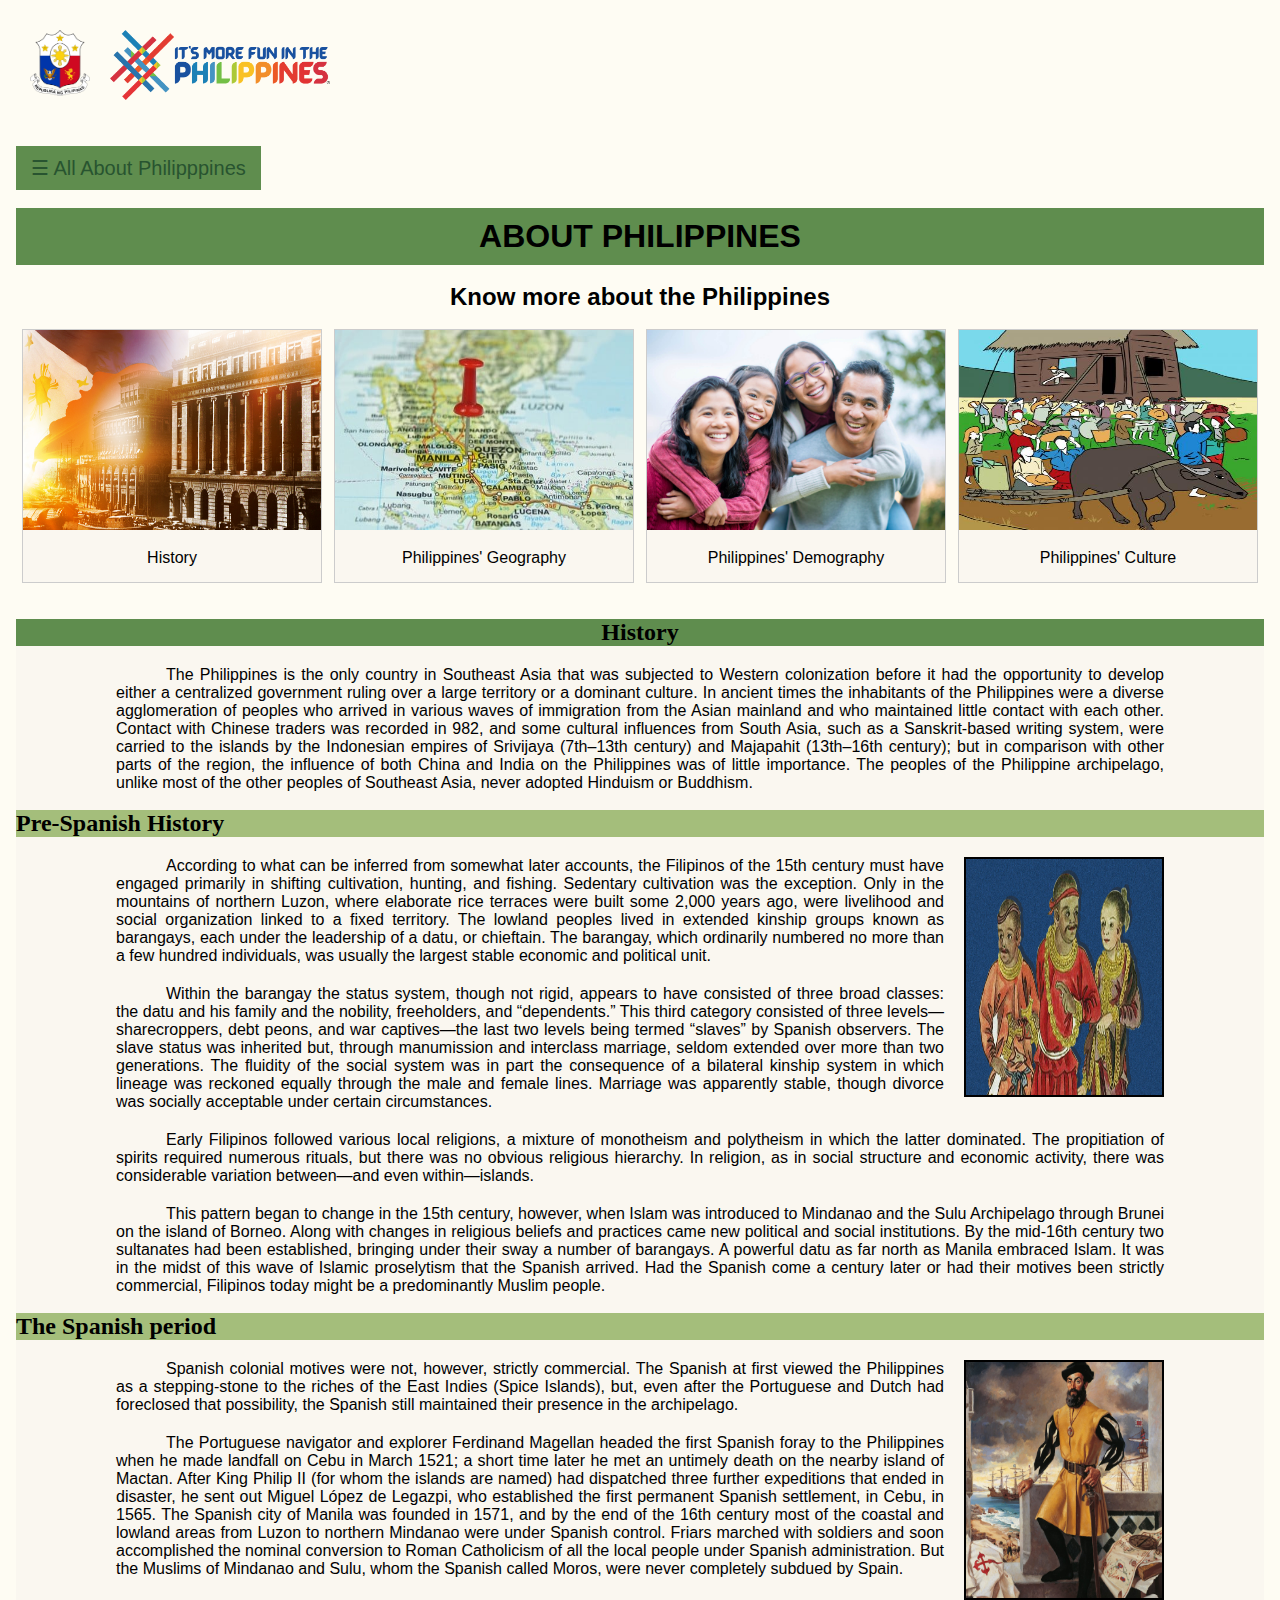
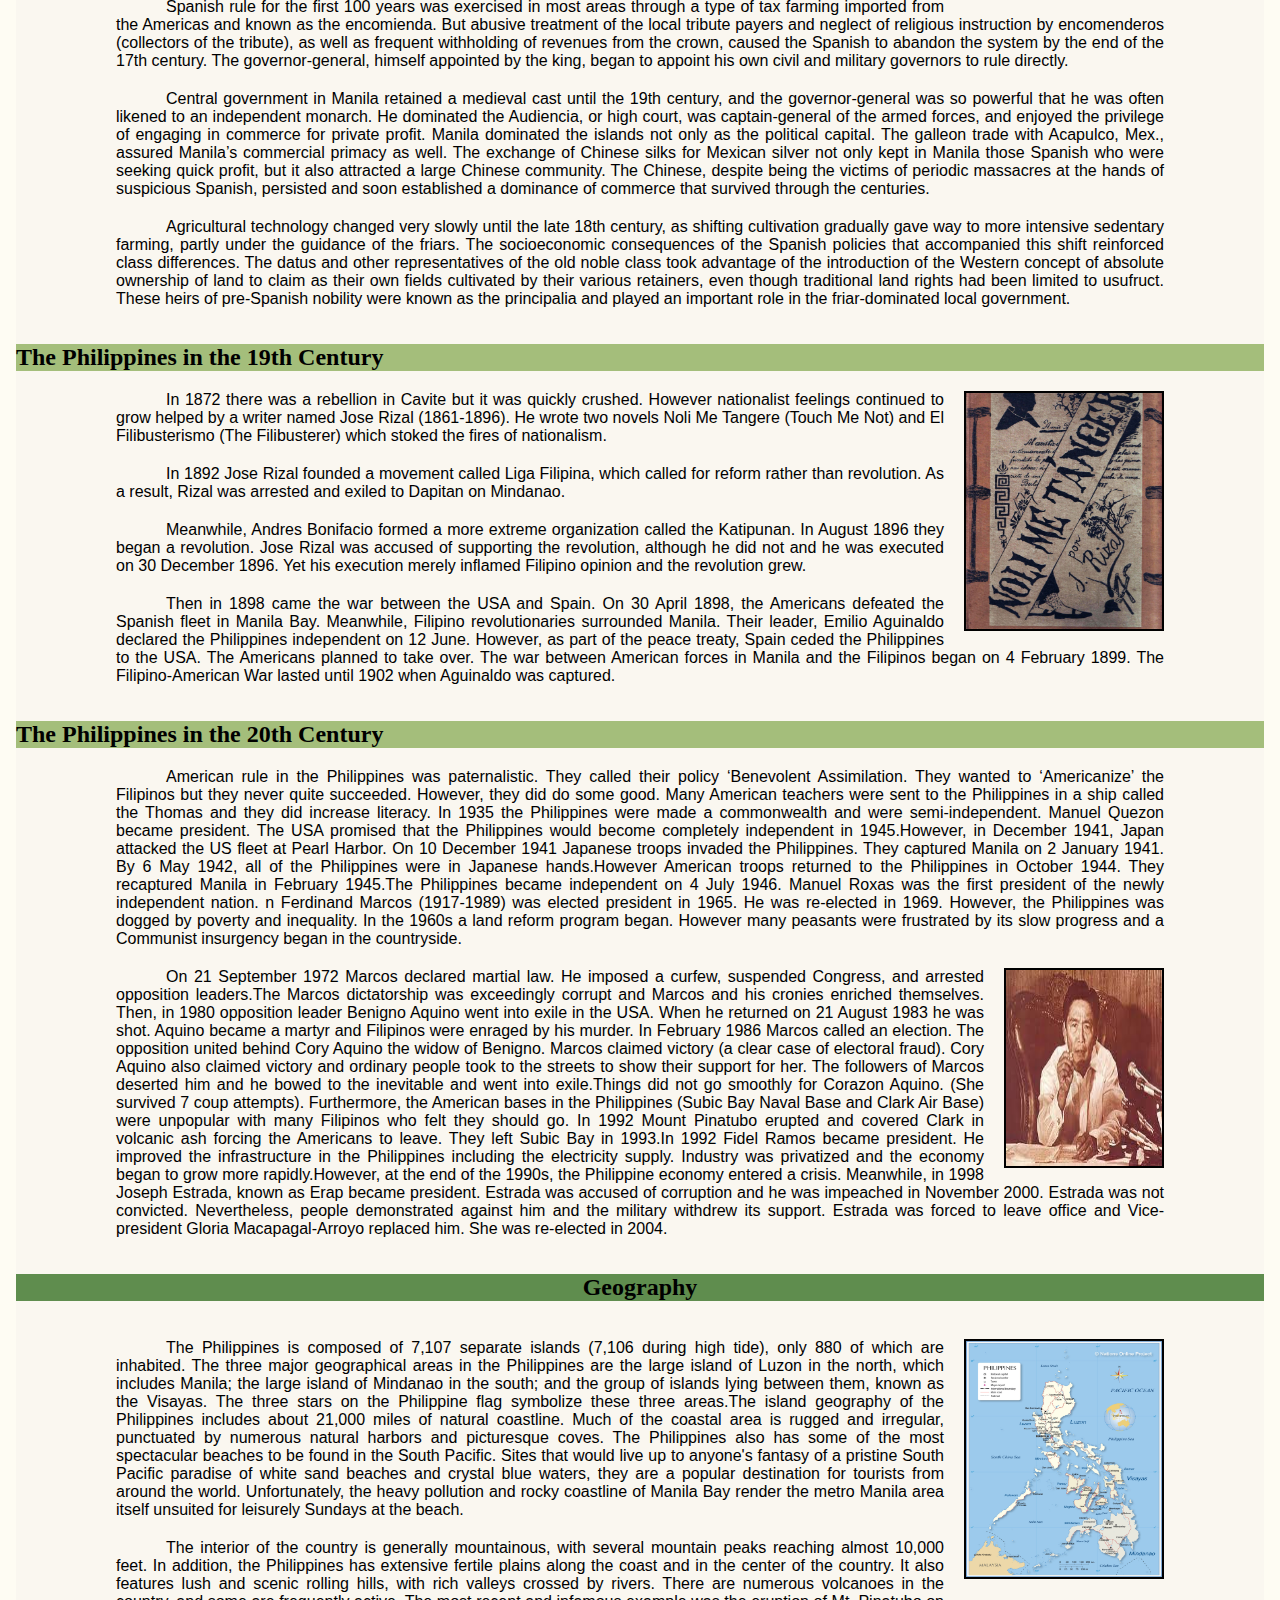
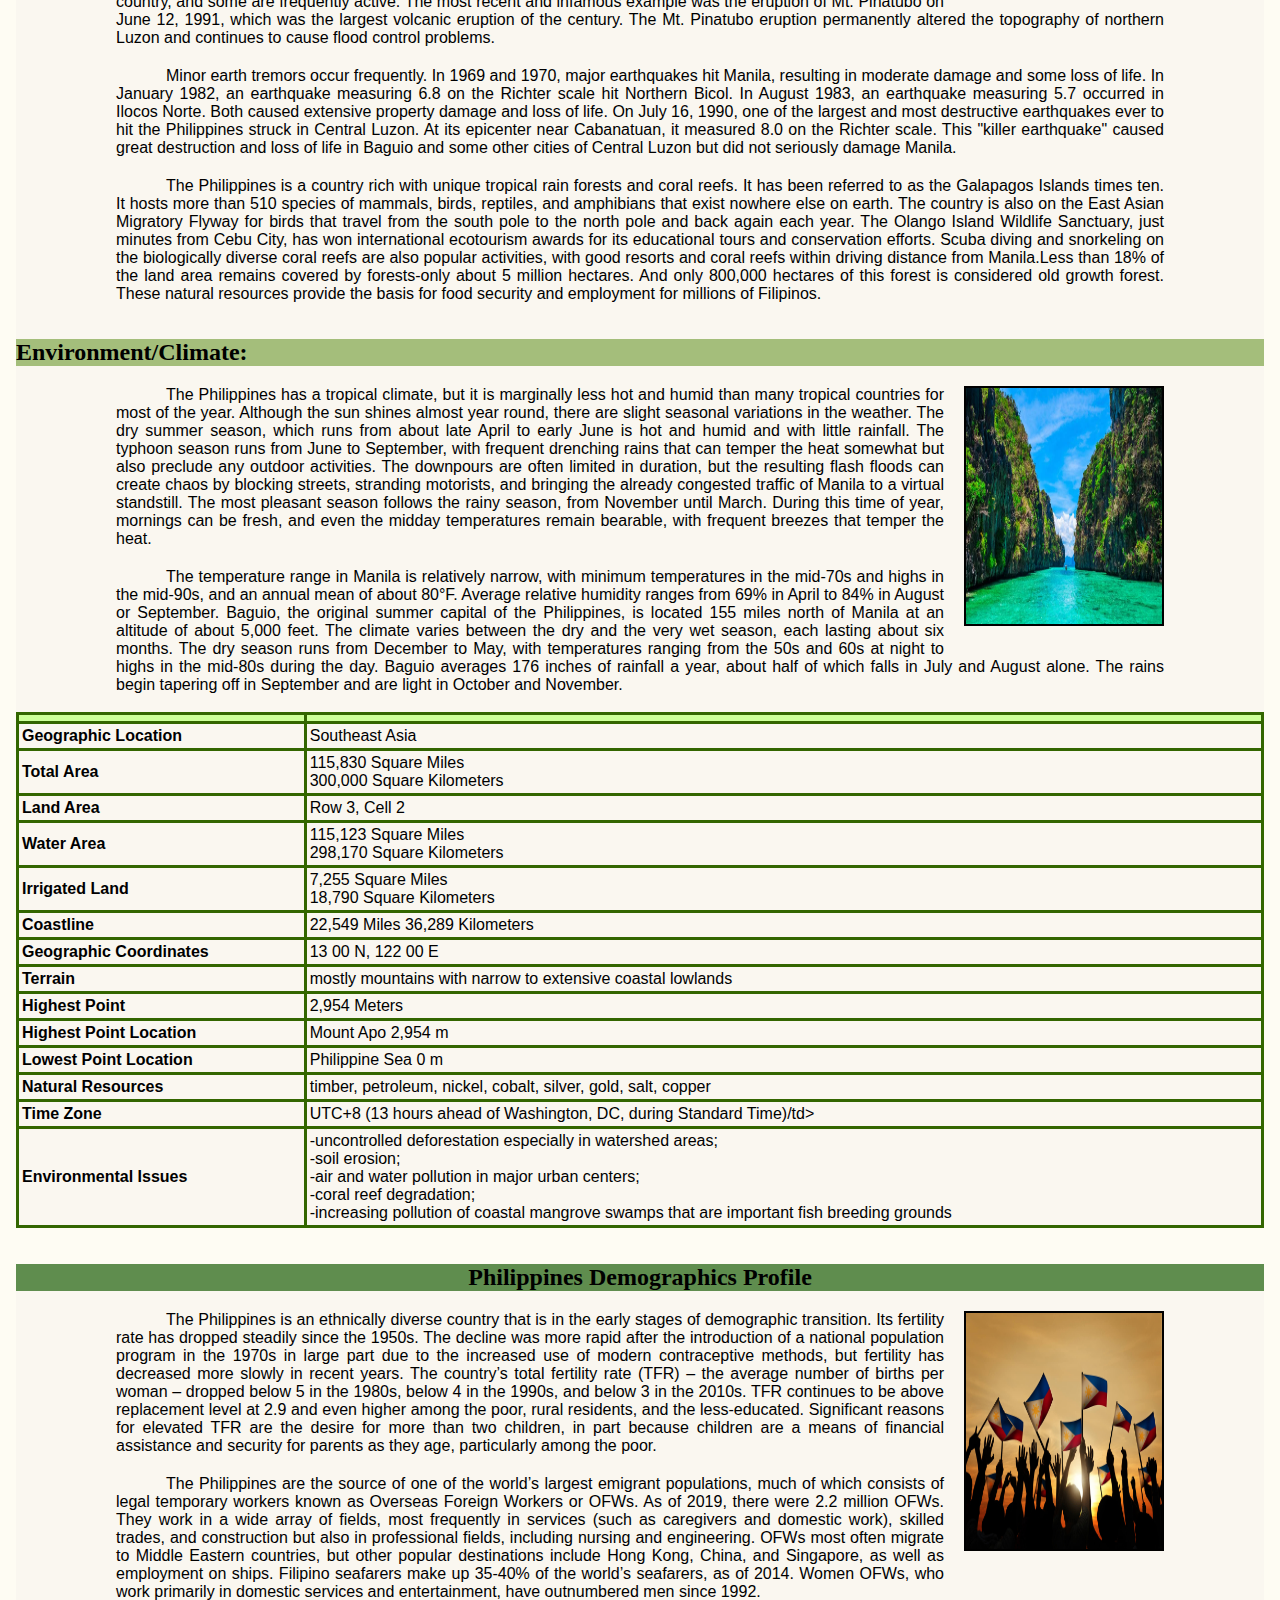
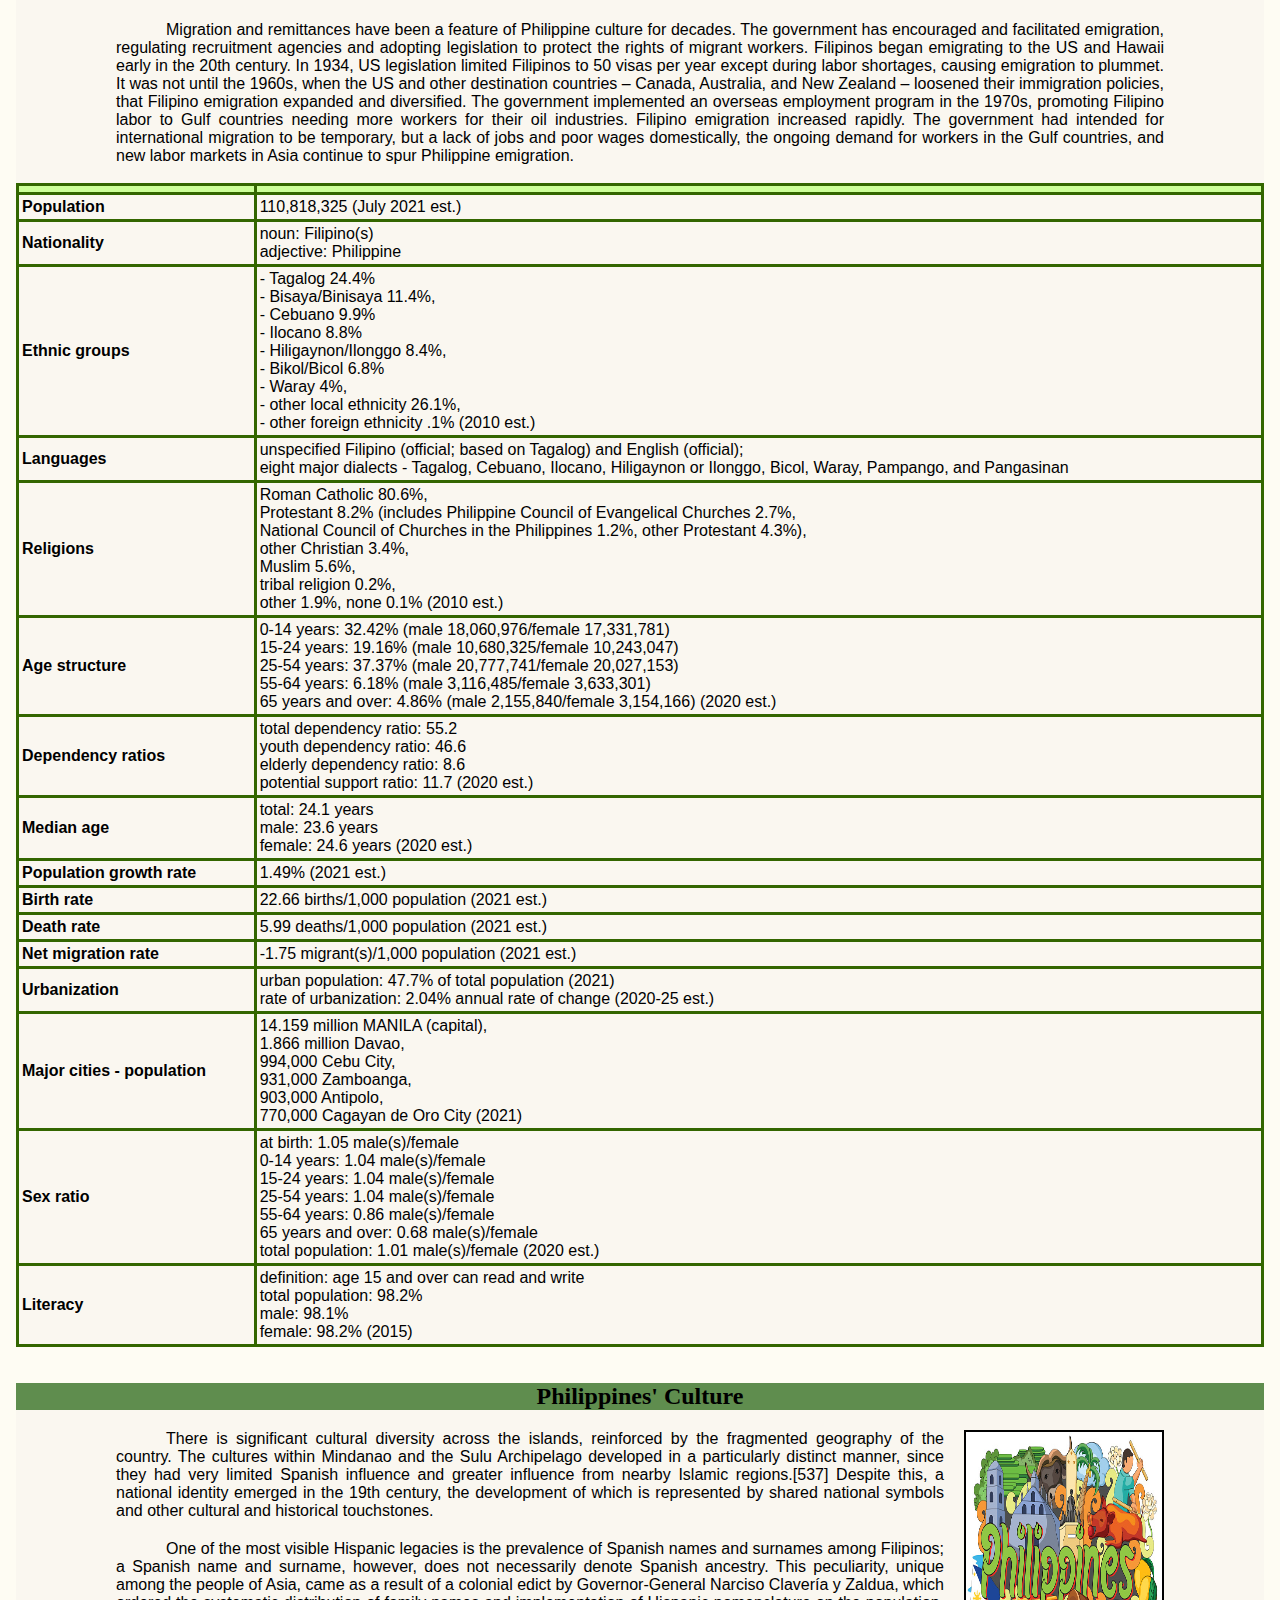
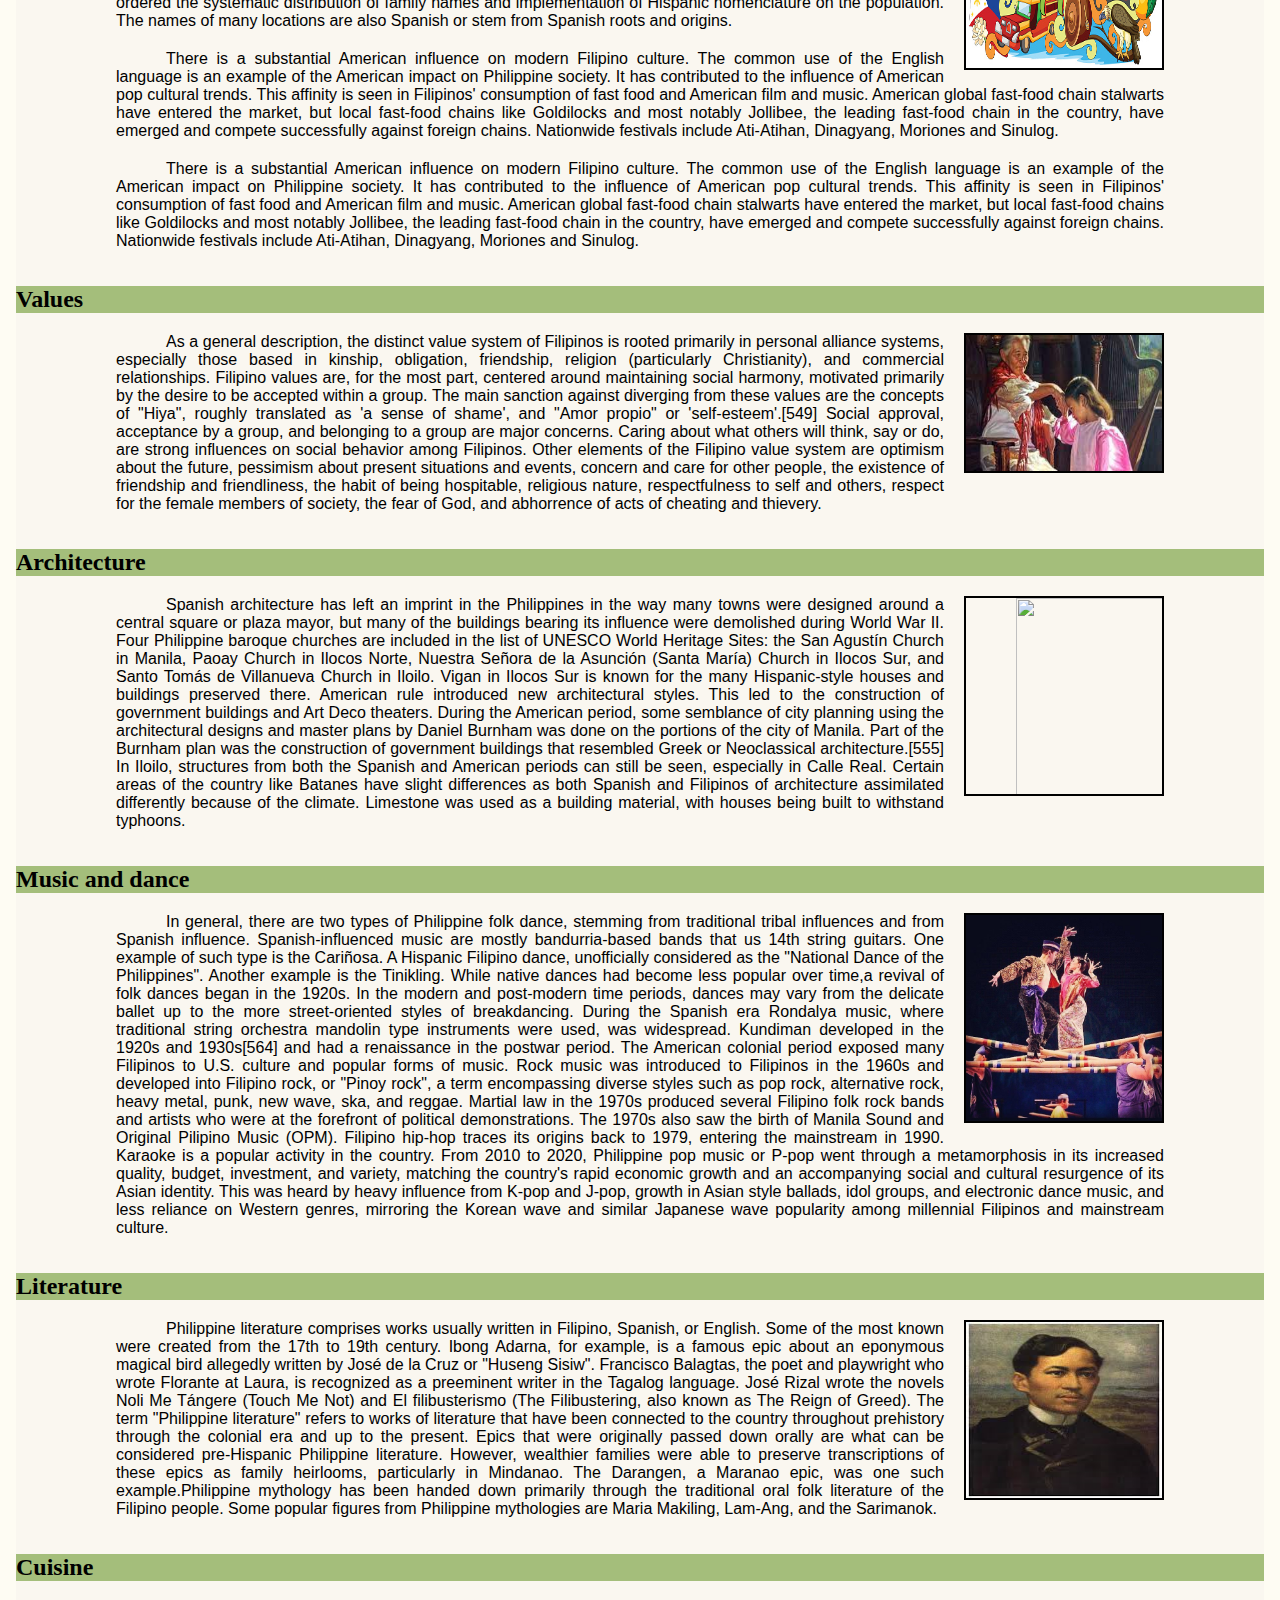
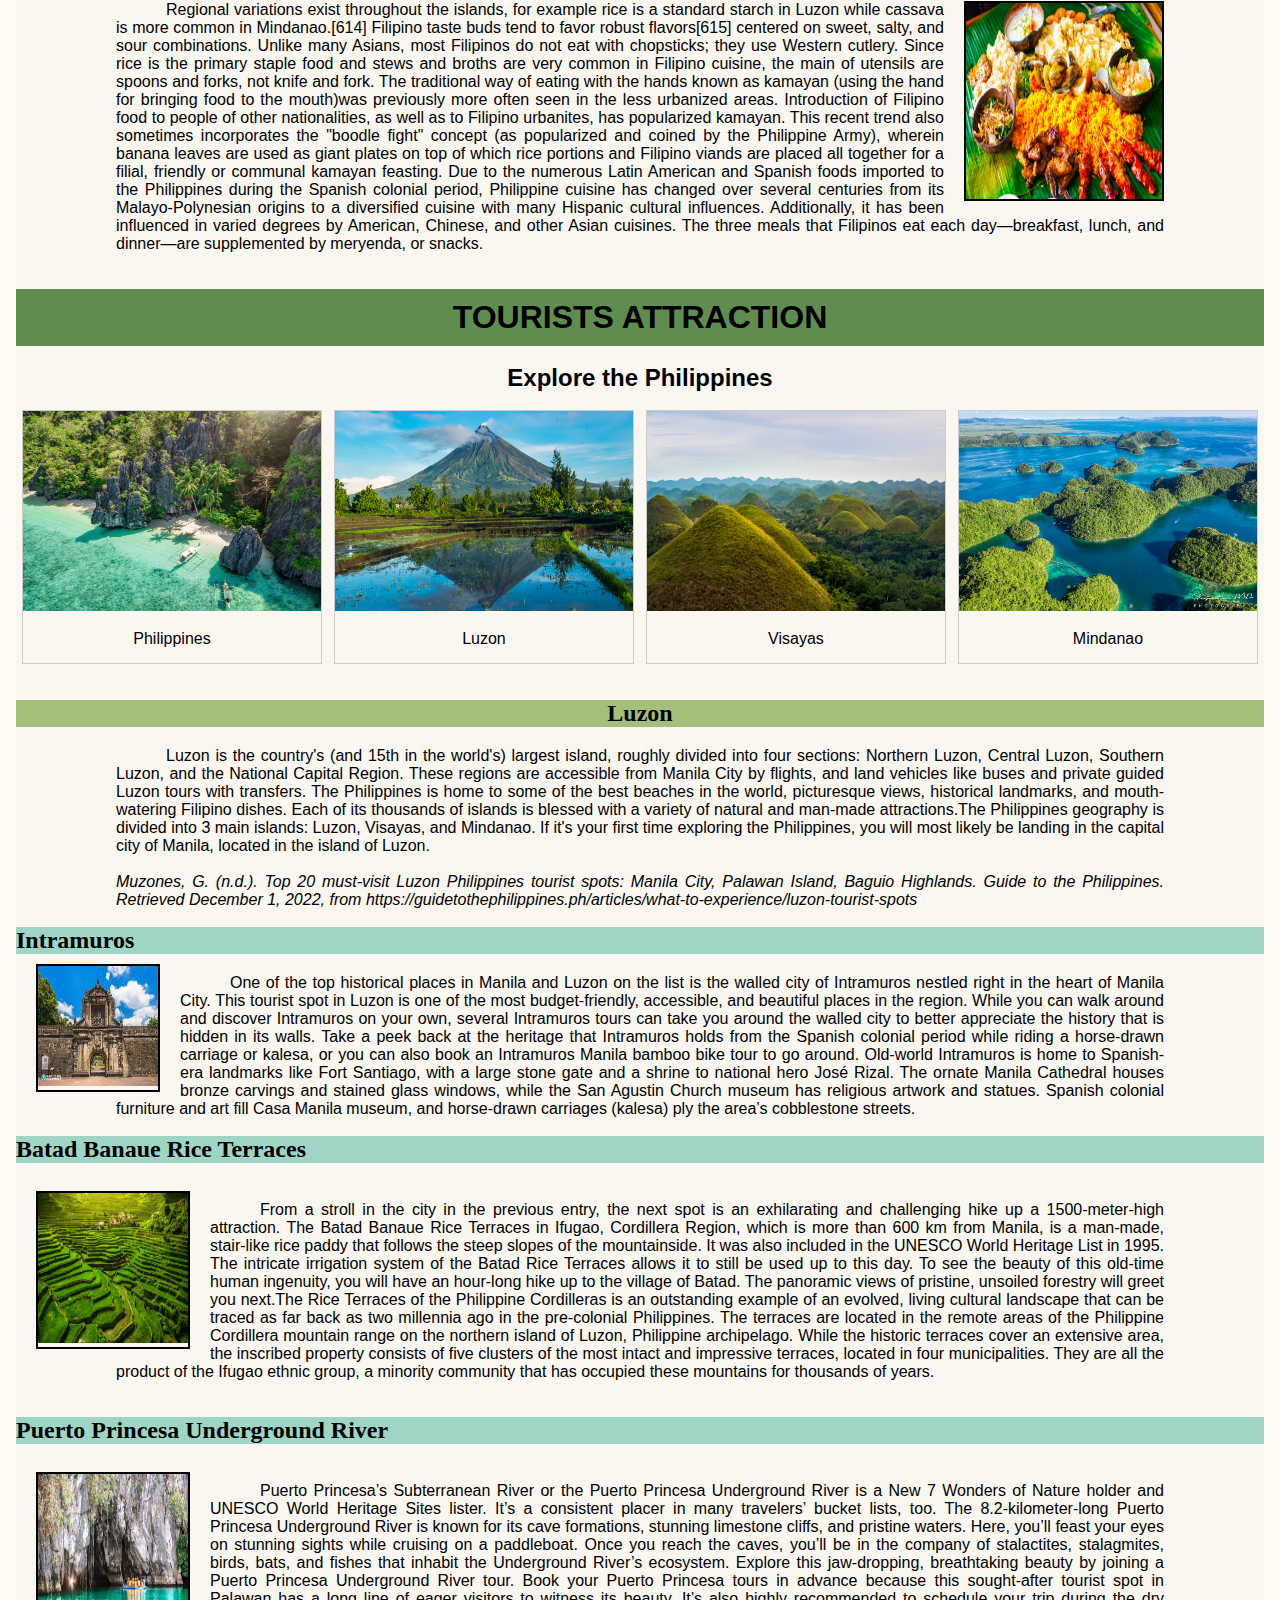
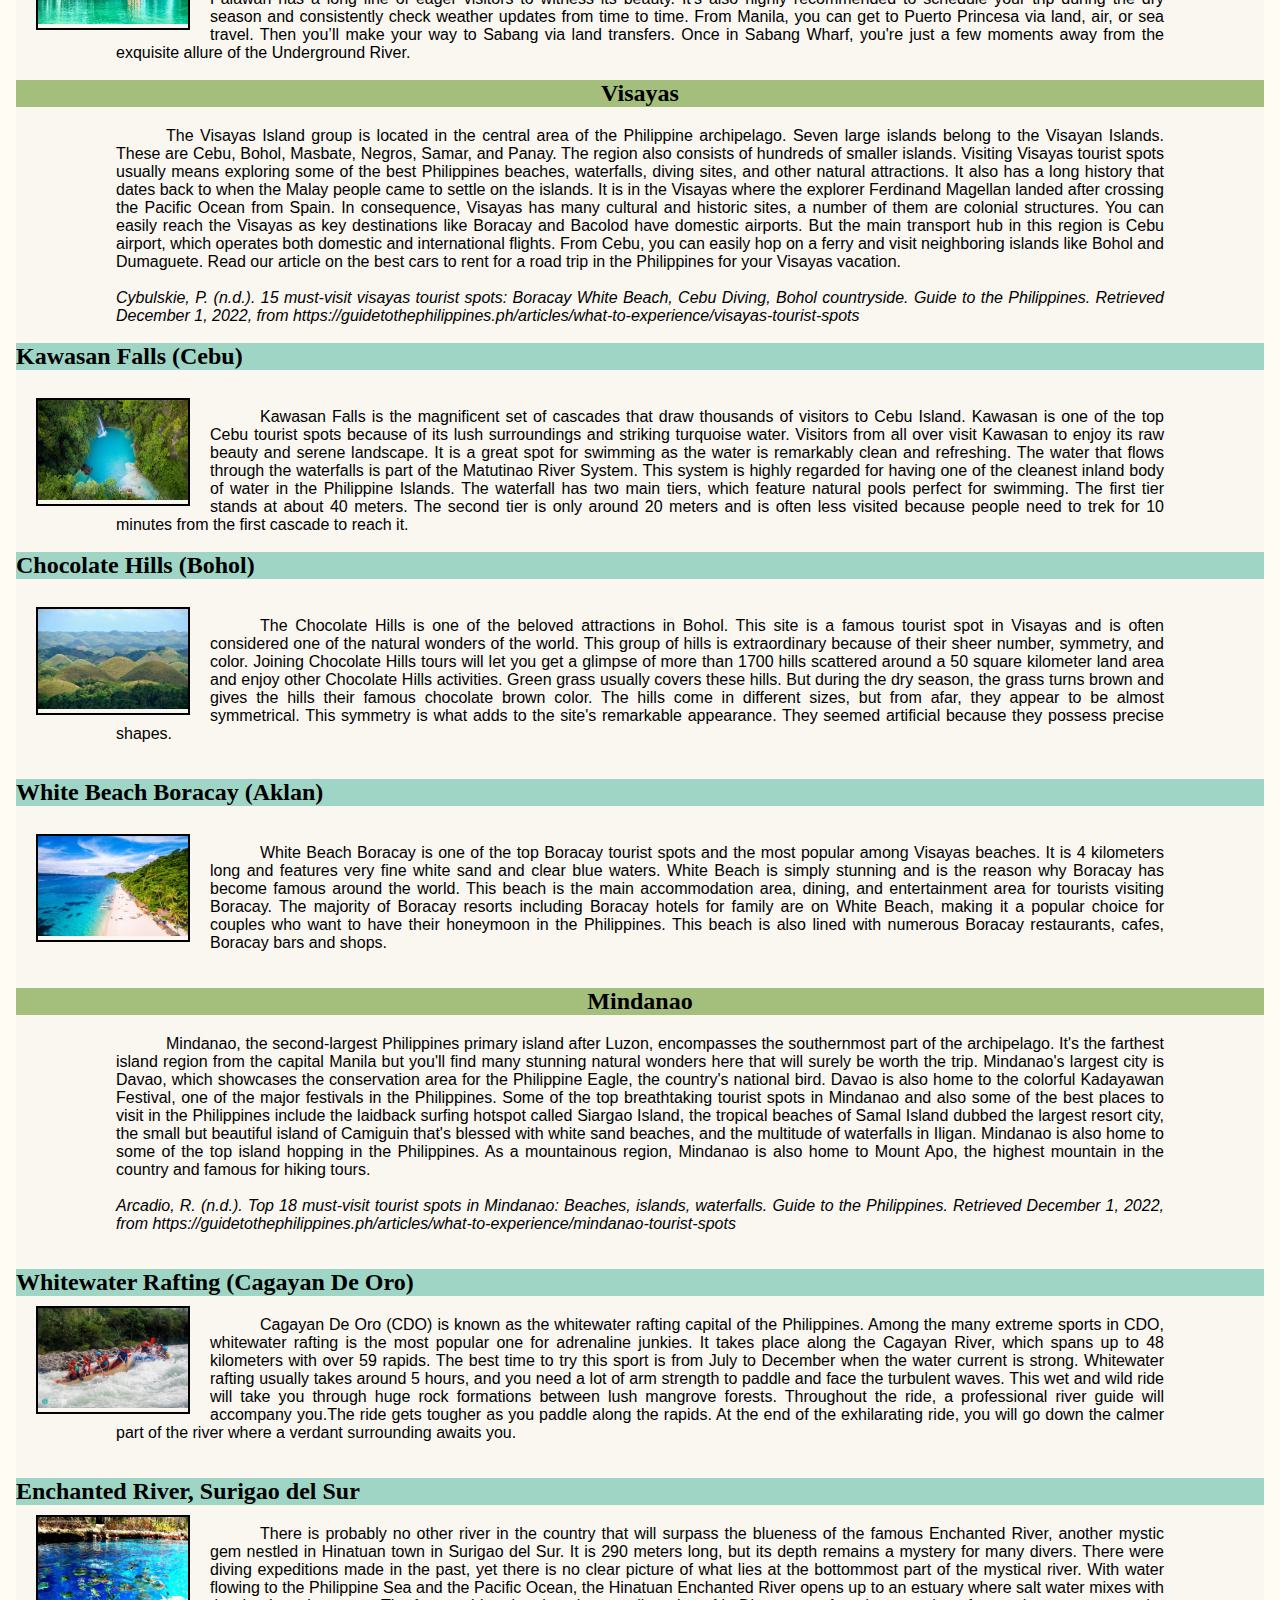
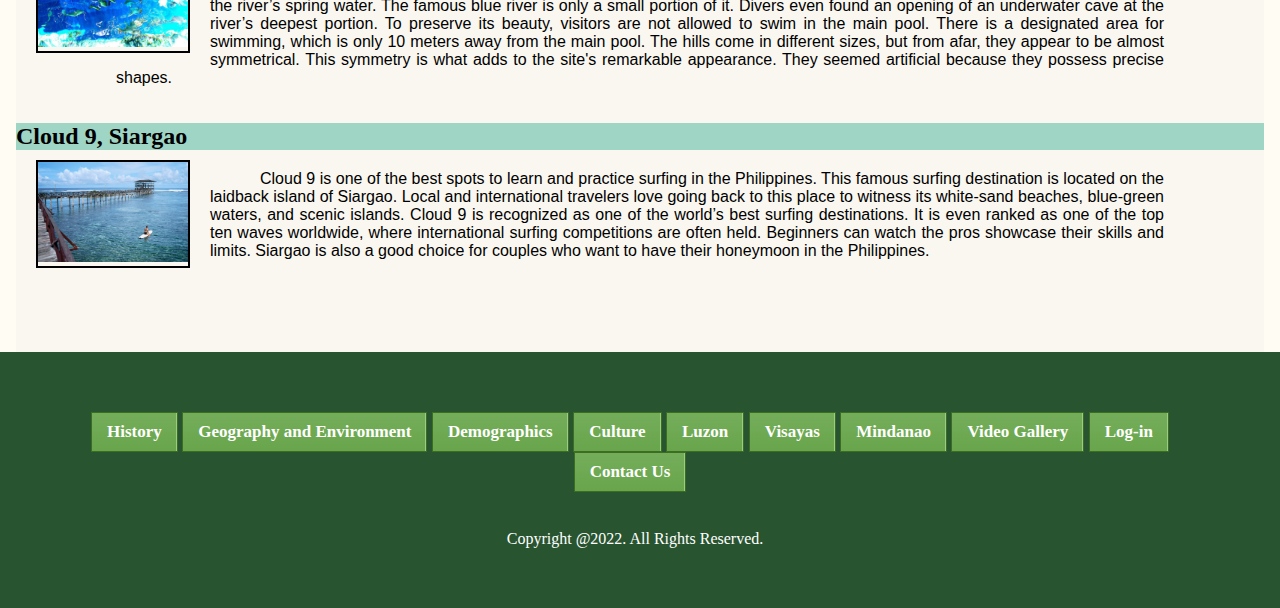
==== commit 8978ec7d: "Update index.html" ====
--- a/index.html
+++ b/index.html
@@ -558,7 +558,7 @@
 		<div class="responsive">
 		  <div class="gallery">
 			<a target="_self" href="#mindanao">
-			  <img src="finals/Mindanao.jpg" alt="demo" width="600" height="400">
+			  <img src="finals/mindanao.jpg" alt="demo" width="600" height="400">
 			</a>
 			<div class="desc">Mindanao</div>
 		  </div>
